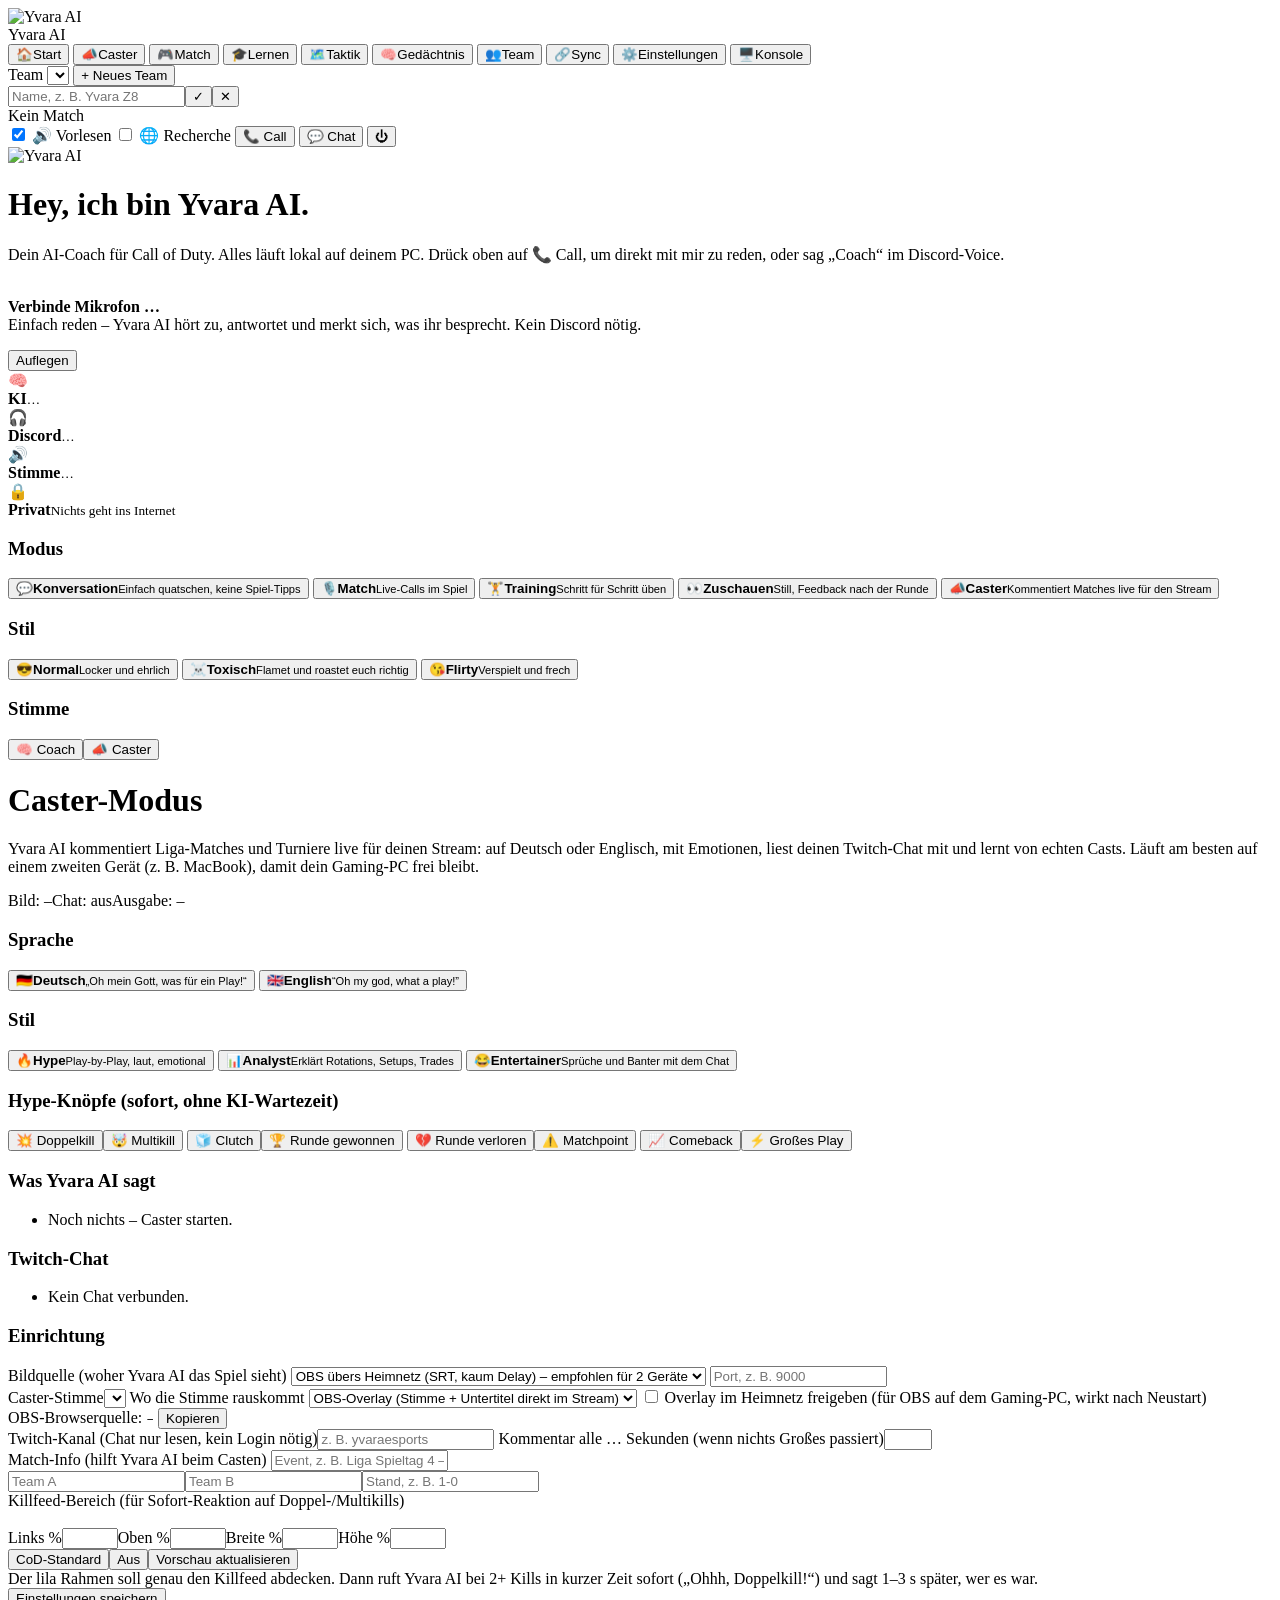
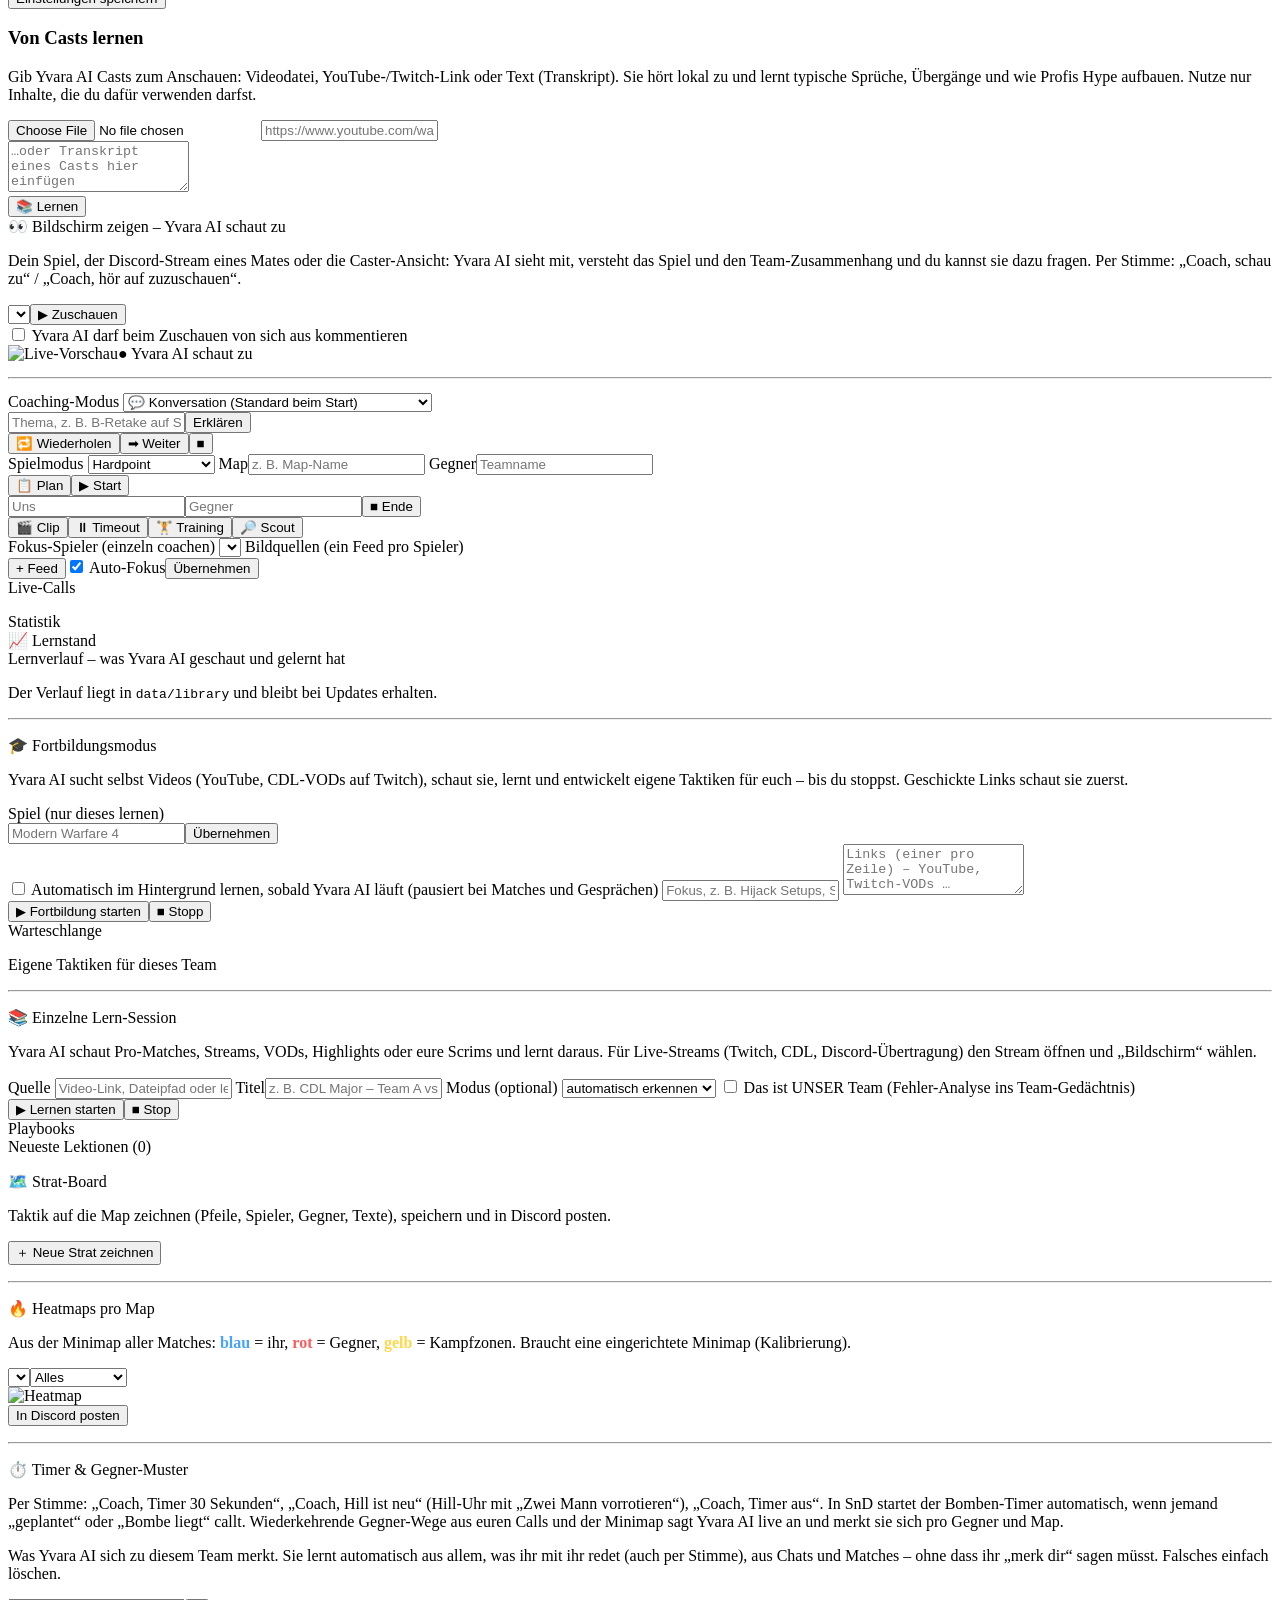
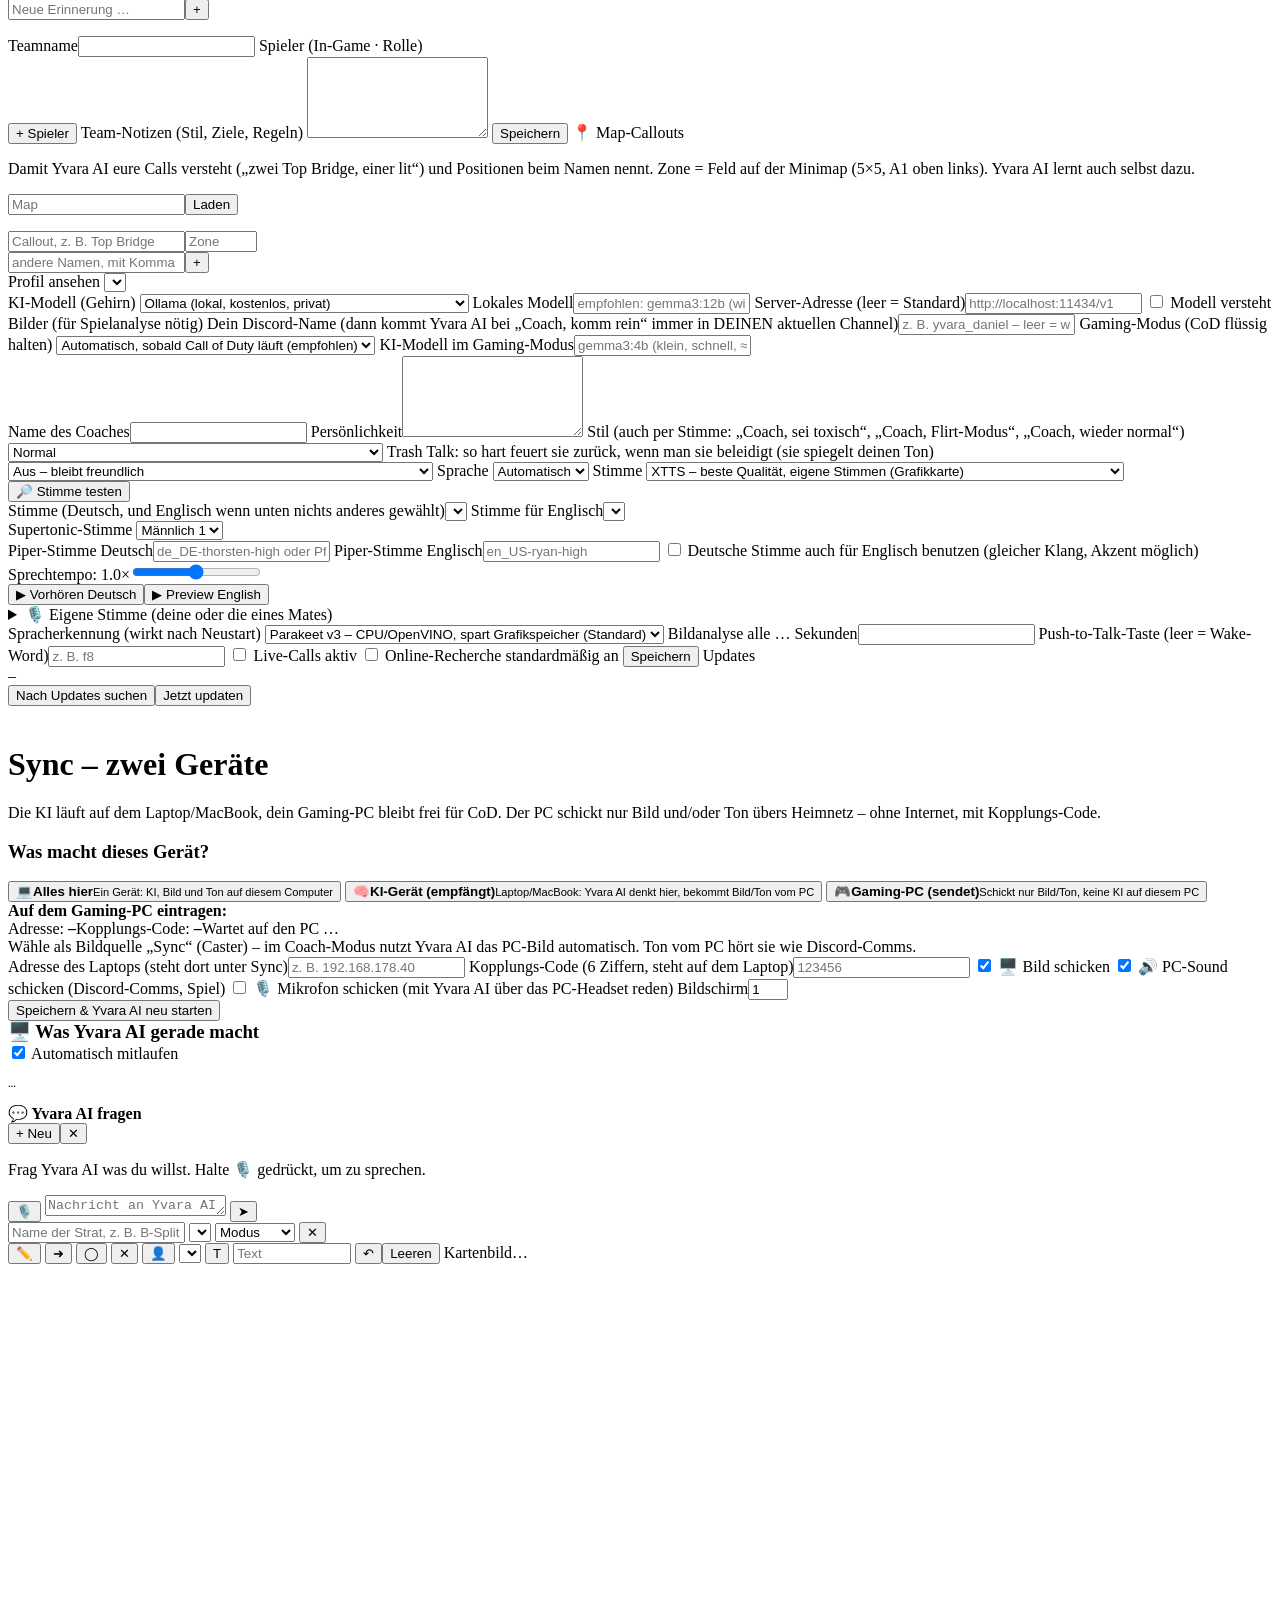
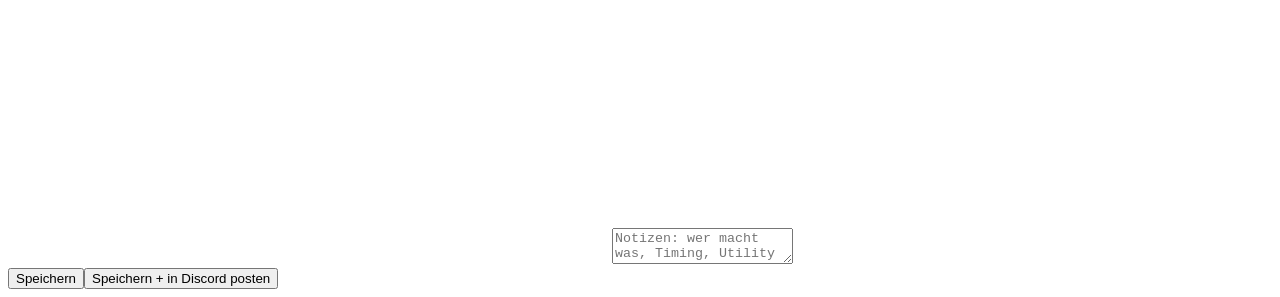
==== coach/web/static/index.html @ 19a15de3 "Yvara AI v0.17 – neues Yvara-AI-Logo Co-Authored-By: Claude Opus 5.5 <noreply@anthropic.com> Claude-" ====
<!doctype html>
<html lang="de">
<head>
<meta charset="utf-8">
<meta name="viewport" content="width=device-width, initial-scale=1">
<title>Yvara AI</title>
<link rel="icon" href="/static/logo.svg" type="image/svg+xml">
<link rel="icon" href="/static/logo-256.png" sizes="256x256">
<link rel="stylesheet" href="/static/style.css">
</head>
<body>
<div class="app">
  <nav class="rail">
    <div class="brand"><img class="logo" src="/static/logo.svg" alt="Yvara AI"><div><div class="bname" id="coachName">Yvara AI</div><div class="bsub"><span id="appVersion"></span></div></div></div>
    <div class="tabs">
      <button data-tab="home" class="active"><span class="ic">🏠</span><span>Start</span></button>
      <button data-tab="caster"><span class="ic">📣</span><span>Caster</span></button>
      <button data-tab="match"><span class="ic">🎮</span><span>Match</span></button>
      <button data-tab="study"><span class="ic">🎓</span><span>Lernen</span></button>
      <button data-tab="tactic"><span class="ic">🗺️</span><span>Taktik</span></button>
      <button data-tab="memory"><span class="ic">🧠</span><span>Gedächtnis</span></button>
      <button data-tab="team"><span class="ic">👥</span><span>Team</span></button>
      <button data-tab="sync"><span class="ic">🔗</span><span>Sync</span></button>
      <button data-tab="settings"><span class="ic">⚙️</span><span>Einstellungen</span></button>
      <button data-tab="console"><span class="ic">🖥️</span><span>Konsole</span></button>
    </div>
    <div class="grow"></div>
    <div class="railteam">
      <label class="lbl">Team</label>
      <select id="teamSelect"></select>
      <button class="ghost small" id="newTeamBtn">+ Neues Team</button>
      <div id="newTeamRow" class="row hidden"><input id="newTeamName" class="grow" placeholder="Name, z. B. Yvara Z8"><button class="small" id="newTeamOk">✓</button><button class="ghost small" id="newTeamCancel">✕</button></div>
    </div>
  </nav>

  <main class="main">
    <header class="top">
      <div id="matchBadge" class="badge">Kein Match</div>
      <div id="focusBadge" class="badge hidden"></div>
      <div id="brainBadge" class="badge brain-bad hidden" title="Klicken für Einstellungen"></div>
      <div id="discordBadge" class="badge brain-bad hidden"></div>
      <div class="grow"></div>
      <label class="toggle"><input type="checkbox" id="speakToggle" checked> 🔊 Vorlesen</label>
      <label class="toggle hidden" id="webToggleWrap"><input type="checkbox" id="webToggle"> 🌐 Recherche</label>
      <button class="small call-btn" id="callBtn" type="button" title="Mit Yvara AI reden – ohne Discord, über Mikrofon und Lautsprecher">📞 Call</button>
      <button class="ghost small" id="chatOpen" type="button">💬 Chat</button>
      <button class="ghost small" id="quitBtn" type="button" title="Yvara AI komplett beenden (KI, Bot, Stimme)">⏻</button>
    </header>
    <div class="page">
    <div class="tab" id="tab-home">
      <div class="hero">
        <img class="hero-logo" src="/static/logo.svg" alt="Yvara AI">
        <div><h1>Hey, ich bin <span class="nm">Yvara AI</span>.</h1>
        <p class="hint">Dein AI-Coach für Call of Duty. Alles läuft lokal auf deinem PC. Drück oben auf 📞 Call, um direkt mit mir zu reden, oder sag „Coach“ im Discord-Voice.</p></div>
      </div>
      <div id="callBox" class="callbox hidden">
        <div class="call-orb" id="callOrb"><img src="/static/logo.svg" alt=""></div>
        <div class="grow">
          <b id="callState">Verbinde Mikrofon …</b>
          <div class="hint" id="callHint">Einfach reden – Yvara AI hört zu, antwortet und merkt sich, was ihr besprecht. Kein Discord nötig.</div>
          <div class="meter"><i id="callLevel"></i></div>
          <ul id="callLog" class="calllog"></ul>
        </div>
        <button class="danger" id="callEnd" type="button">Auflegen</button>
      </div>
      <div class="cards">
        <div class="card" id="cBrain"><span class="ic">🧠</span><div><b>KI</b><small>…</small></div></div>
        <div class="card" id="cDiscord"><span class="ic">🎧</span><div><b>Discord</b><small>…</small></div></div>
        <div class="card" id="cVoice"><span class="ic">🔊</span><div><b>Stimme</b><small>…</small></div></div>
        <div class="card ok" id="cPrivacy"><span class="ic">🔒</span><div><b>Privat</b><small>Nichts geht ins Internet</small></div></div>
      </div>
      <h3 class="sec">Modus</h3>
      <div class="tiles" id="modeTiles">
        <button class="tile" data-mode="talk"><span class="ic">💬</span><b>Konversation</b><small>Einfach quatschen, keine Spiel-Tipps</small></button>
        <button class="tile" data-mode="live"><span class="ic">🎙️</span><b>Match</b><small>Live-Calls im Spiel</small></button>
        <button class="tile" data-mode="teach"><span class="ic">🏋️</span><b>Training</b><small>Schritt für Schritt üben</small></button>
        <button class="tile" data-mode="observe"><span class="ic">👀</span><b>Zuschauen</b><small>Still, Feedback nach der Runde</small></button>
        <button class="tile" data-mode="cast"><span class="ic">📣</span><b>Caster</b><small>Kommentiert Matches live für den Stream</small></button>
      </div>
      <h3 class="sec">Stil</h3>
      <div class="tiles" id="vibeTiles">
        <button class="tile" data-vibe="normal"><span class="ic">😎</span><b>Normal</b><small>Locker und ehrlich</small></button>
        <button class="tile" data-vibe="toxic"><span class="ic">☠️</span><b>Toxisch</b><small>Flamet und roastet euch richtig</small></button>
        <button class="tile" data-vibe="flirty"><span class="ic">😘</span><b>Flirty</b><small>Verspielt und frech</small></button>
      </div>
      <h3 class="sec">Stimme</h3>
      <div class="tiles" id="voiceTiles"></div>
    </div>
    <div class="tab hidden" id="tab-caster">
      <div class="hero caster-hero">
        <div class="castswitch" id="castSwitch">
          <button type="button" data-role="coach">🧠 Coach</button><button type="button" data-role="cast">📣 Caster</button>
        </div>
        <div><h1>Caster-Modus</h1>
        <p class="hint">Yvara AI kommentiert Liga-Matches und Turniere live für deinen Stream: auf Deutsch oder Englisch, mit Emotionen, liest deinen Twitch-Chat mit und lernt von echten Casts. Läuft am besten auf einem zweiten Gerät (z. B. MacBook), damit dein Gaming-PC frei bleibt.</p>
        <div class="row"><span class="pill" id="castSrcPill">Bild: –</span><span class="pill" id="castChatPill">Chat: aus</span><span class="pill" id="castOutPill">Ausgabe: –</span></div></div>
      </div>
      <h3 class="sec">Sprache</h3>
      <div class="tiles" id="castLang">
        <button class="tile" data-v="de"><span class="ic">🇩🇪</span><b>Deutsch</b><small>„Oh mein Gott, was für ein Play!“</small></button>
        <button class="tile" data-v="en"><span class="ic">🇬🇧</span><b>English</b><small>“Oh my god, what a play!”</small></button>
      </div>
      <h3 class="sec">Stil</h3>
      <div class="tiles" id="castStyle">
        <button class="tile" data-v="hype"><span class="ic">🔥</span><b>Hype</b><small>Play-by-Play, laut, emotional</small></button>
        <button class="tile" data-v="analyst"><span class="ic">📊</span><b>Analyst</b><small>Erklärt Rotations, Setups, Trades</small></button>
        <button class="tile" data-v="funny"><span class="ic">😂</span><b>Entertainer</b><small>Sprüche und Banter mit dem Chat</small></button>
      </div>
      <h3 class="sec">Hype-Knöpfe (sofort, ohne KI-Wartezeit)</h3>
      <div class="row moments" id="castMoments">
        <button type="button" data-k="double">💥 Doppelkill</button><button type="button" data-k="multi">🤯 Multikill</button>
        <button type="button" data-k="clutch">🧊 Clutch</button><button type="button" data-k="round_won">🏆 Runde gewonnen</button>
        <button type="button" data-k="round_lost">💔 Runde verloren</button><button type="button" data-k="match_point">⚠️ Matchpoint</button>
        <button type="button" data-k="comeback">📈 Comeback</button><button type="button" data-k="big_play">⚡ Großes Play</button>
      </div>
      <div class="castlive">
        <div><h3 class="sec">Was Yvara AI sagt</h3><ul id="castLines" class="castlist"><li class="hint">Noch nichts – Caster starten.</li></ul></div>
        <div><h3 class="sec">Twitch-Chat</h3><ul id="castChat" class="castlist"><li class="hint">Kein Chat verbunden.</li></ul></div>
      </div>
      <h3 class="sec">Einrichtung</h3>
      <div class="castgrid">
        <div>
          <label class="lbl">Bildquelle (woher Yvara AI das Spiel sieht)</label>
          <select id="castSrcKind">
            <option value="stream">OBS übers Heimnetz (SRT, kaum Delay) – empfohlen für 2 Geräte</option>
            <option value="sync">Sync vom Gaming-PC (Tab 🔗 Sync)</option>
            <option value="screen">Dieser Bildschirm</option>
            <option value="monitor">Bestimmter Monitor</option>
            <option value="window">Bestimmtes Fenster</option>
            <option value="device">Capture-Karte / Kamera</option>
            <option value="twitch">Twitch-Stream (2–5 s Delay)</option>
          </select>
          <input id="castSrcRef" placeholder="Port, z. B. 9000">
          <div class="hint" id="castSrcHint"></div>
          <label class="lbl">Caster-Stimme</label><select id="castVoice"></select>
          <label class="lbl">Wo die Stimme rauskommt</label>
          <select id="castOutput"><option value="overlay">OBS-Overlay (Stimme + Untertitel direkt im Stream)</option><option value="local">Lautsprecher / Discord dieses Geräts</option></select>
          <label class="toggle"><input type="checkbox" id="castLan"> Overlay im Heimnetz freigeben (für OBS auf dem Gaming-PC, wirkt nach Neustart)</label>
          <div class="hint">OBS-Browserquelle: <code id="castOverlayUrl">–</code> <button class="ghost small" type="button" id="castCopyUrl">Kopieren</button></div>
          <label class="lbl">Twitch-Kanal (Chat nur lesen, kein Login nötig)</label><input id="castTwitch" placeholder="z. B. yvaraesports">
          <label class="lbl">Kommentar alle … Sekunden (wenn nichts Großes passiert)</label><input id="castInterval" type="number" min="3" max="30" step="1">
        </div>
        <div>
          <label class="lbl">Match-Info (hilft Yvara AI beim Casten)</label>
          <input id="castTitle" placeholder="Event, z. B. Liga Spieltag 4 – Hardpoint auf Skyline">
          <div class="row"><input id="castTeamA" placeholder="Team A"><input id="castTeamB" placeholder="Team B"><input id="castScore" placeholder="Stand, z. B. 1-0"></div>
          <label class="lbl">Killfeed-Bereich (für Sofort-Reaktion auf Doppel-/Multikills)</label>
          <div class="castprev"><img id="castPreview" alt="" onerror="this.style.visibility='hidden'" onload="this.style.visibility='visible'"></div>
          <div class="row"><label class="mini">Links %<input id="kfX" type="number" min="0" max="100"></label><label class="mini">Oben %<input id="kfY" type="number" min="0" max="100"></label><label class="mini">Breite %<input id="kfW" type="number" min="1" max="100"></label><label class="mini">Höhe %<input id="kfH" type="number" min="1" max="100"></label></div>
          <div class="row"><button class="ghost small" type="button" id="kfPreset">CoD-Standard</button><button class="ghost small" type="button" id="kfOff">Aus</button><button class="ghost small" type="button" id="castPrevBtn">Vorschau aktualisieren</button></div>
          <div class="hint">Der lila Rahmen soll genau den Killfeed abdecken. Dann ruft Yvara AI bei 2+ Kills in kurzer Zeit sofort („Ohhh, Doppelkill!“) und sagt 1–3 s später, wer es war.</div>
        </div>
      </div>
      <div class="row"><button type="button" id="castSave">Einstellungen speichern</button></div>
      <h3 class="sec">Von Casts lernen</h3>
      <p class="hint">Gib Yvara AI Casts zum Anschauen: Videodatei, YouTube-/Twitch-Link oder Text (Transkript). Sie hört lokal zu und lernt typische Sprüche, Übergänge und wie Profis Hype aufbauen. Nutze nur Inhalte, die du dafür verwenden darfst.</p>
      <div class="row"><input type="file" id="castLearnFile" accept="video/*,audio/*"><input id="castLearnUrl" placeholder="https://www.youtube.com/watch?v=…" style="flex:1"></div>
      <textarea id="castLearnText" rows="3" placeholder="…oder Transkript eines Casts hier einfügen"></textarea>
      <div class="row"><button type="button" id="castLearnBtn">📚 Lernen</button><span class="hint" id="castLearnState"></span></div>
    </div>

    <div class="tab hidden" id="tab-match">
      <label class="lbl">👀 Bildschirm zeigen – Yvara AI schaut zu</label>
      <p class="hint">Dein Spiel, der Discord-Stream eines Mates oder die Caster-Ansicht: Yvara AI sieht mit, versteht das Spiel und den Team-Zusammenhang und du kannst sie dazu fragen. Per Stimme: „Coach, schau zu“ / „Coach, hör auf zuzuschauen“.</p>
      <div class="row"><select id="wSource"></select><button class="small" id="wToggle">▶ Zuschauen</button></div>
      <label class="toggle"><input type="checkbox" id="wComment"> Yvara AI darf beim Zuschauen von sich aus kommentieren</label>
      <div id="wBox" class="hidden">
        <div class="watch-live"><img id="wImg" alt="Live-Vorschau"><span class="wbadge">● Yvara AI schaut zu</span></div>
        <div id="wLast" class="hint"></div>
      </div>
      <hr style="border-color:var(--line);margin:14px 0">
      <label class="lbl">Coaching-Modus</label>
      <select id="cMode"><option value="talk">💬 Konversation (Standard beim Start)</option><option value="live">🎙 Live-Coaching (macht Calls)</option><option value="observe">👀 Nur zuschauen (Feedback nach Runde/Map)</option><option value="teach">🏋️ Training / Private Match</option><option value="cast">📣 Caster (kommentiert für den Stream)</option></select>
      <div id="teachBox" class="hidden">
        <div class="row"><input id="lsTopic" class="grow" placeholder="Thema, z. B. B-Retake auf SnD, Hardpoint P3 Setup"><button class="small" id="lsStart">Erklären</button></div>
        <div id="lsInfo" class="hint"></div>
        <div class="row"><button class="ghost small" id="lsRepeat">🔁 Wiederholen</button><button class="small" id="lsNext">➡ Weiter</button><button class="danger small" id="lsStop">■</button></div>
      </div>
      <label class="lbl">Spielmodus</label>
      <select id="mMode"><option value="hardpoint">Hardpoint</option><option value="snd">Search &amp; Destroy</option><option value="control">Control</option><option value="hijack">Hijack</option></select>
      <label class="lbl">Map</label><input id="mMap" placeholder="z. B. Map-Name">
      <label class="lbl">Gegner</label><input id="mOpp" placeholder="Teamname">
      <div class="row"><button id="planBtn" class="ghost">📋 Plan</button><button id="startBtn">▶ Start</button></div>
      <div class="row"><input id="mOurs" placeholder="Uns" type="number"><input id="mEnemy" placeholder="Gegner" type="number"><button id="endBtn" class="danger">■ Ende</button></div>
      <div class="row"><button id="clipBtn" class="ghost small">🎬 Clip</button><button id="timeoutBtn" class="ghost small">⏸ Timeout</button><button id="trainingBtn" class="ghost small">🏋️ Training</button><button id="scoutBtn" class="ghost small">🔎 Scout</button></div>
      <label class="lbl">Fokus-Spieler (einzeln coachen)</label>
      <select id="focusSelect"></select>
      <label class="lbl">Bildquellen (ein Feed pro Spieler)</label>
      <div id="feedRows"></div>
      <div class="row"><button class="ghost small" id="addFeed">+ Feed</button><label class="toggle"><input type="checkbox" id="autoFocus" checked> Auto-Fokus</label><button class="small" id="saveFeeds">Übernehmen</button></div>
      <label class="lbl">Live-Calls</label>
      <ul id="feed" class="feed"></ul>
      <label class="lbl">Statistik</label>
      <div id="stats" class="md small"></div>
    </div>

    <div class="tab hidden" id="tab-study">
      <label class="lbl">📈 Lernstand</label>
      <div id="lpTotals" class="stats"></div>
      <div id="lpNow" class="now hidden"><div class="nowtxt"></div><div class="bar"><i></i></div></div>
      <label class="lbl">Lernverlauf – was Yvara AI geschaut und gelernt hat</label>
      <ul id="lpHistory" class="hist"></ul>
      <p class="hint">Der Verlauf liegt in <code>data/library</code> und bleibt bei Updates erhalten.</p>
      <hr style="border-color:var(--line);margin:16px 0">
      <label class="lbl">🎓 Fortbildungsmodus</label>
      <p class="hint">Yvara AI sucht selbst Videos (YouTube, CDL-VODs auf Twitch), schaut sie, lernt und entwickelt eigene Taktiken für euch – bis du stoppst. Geschickte Links schaut sie zuerst.</p>
      <label class="lbl">Spiel (nur dieses lernen)</label>
      <div class="row"><input id="alGame" placeholder="Modern Warfare 4"><button class="ghost small" id="alGameSave">Übernehmen</button></div>
      <label class="toggle"><input type="checkbox" id="alAuto"> Automatisch im Hintergrund lernen, sobald Yvara AI läuft (pausiert bei Matches und Gesprächen)</label>
      <input id="alTopics" placeholder="Fokus, z. B. Hijack Setups, SnD Retakes, Hardpoint Rotationen">
      <textarea id="alLinks" rows="3" placeholder="Links (einer pro Zeile) – YouTube, Twitch-VODs …"></textarea>
      <div class="row"><button id="alStart">▶ Fortbildung starten</button><button id="alStop" class="danger">■ Stopp</button></div>
      <div id="alStatus" class="hint"></div>
      <label class="lbl">Warteschlange</label>
      <ul id="alQueue" class="mems"></ul>
      <label class="lbl">Eigene Taktiken für dieses Team</label>
      <div id="alIdeas" class="md small"></div>
      <hr style="border-color:var(--line);margin:16px 0">
      <label class="lbl">📚 Einzelne Lern-Session</label>
      <p class="hint">Yvara AI schaut Pro-Matches, Streams, VODs, Highlights oder eure Scrims und lernt daraus.
      Für Live-Streams (Twitch, CDL, Discord-Übertragung) den Stream öffnen und „Bildschirm“ wählen.</p>
      <label class="lbl">Quelle</label>
      <input id="stSource" placeholder="Video-Link, Dateipfad oder leer = Bildschirm">
      <label class="lbl">Titel</label><input id="stTitle" placeholder="z. B. CDL Major – Team A vs Team B">
      <label class="lbl">Modus (optional)</label>
      <select id="stMode"><option value="">automatisch erkennen</option><option value="hardpoint">Hardpoint</option><option value="snd">Search &amp; Destroy</option><option value="control">Control</option><option value="hijack">Hijack</option></select>
      <label class="toggle"><input type="checkbox" id="stOwn"> Das ist UNSER Team (Fehler-Analyse ins Team-Gedächtnis)</label>
      <div class="row"><button id="stStart">▶ Lernen starten</button><button id="stStop" class="danger">■ Stop</button></div>
      <div id="stStatus" class="hint"></div>
      <label class="lbl">Playbooks</label>
      <div id="playbooks" class="md small"></div>
      <label class="lbl">Neueste Lektionen (<span id="lessonCount">0</span>)</label>
      <ul id="lessons" class="mems"></ul>
    </div>

    <div class="tab hidden" id="tab-tactic">
      <label class="lbl">🗺️ Strat-Board</label>
      <p class="hint">Taktik auf die Map zeichnen (Pfeile, Spieler, Gegner, Texte), speichern und in Discord posten.</p>
      <button id="sbNew">＋ Neue Strat zeichnen</button>
      <ul id="sbList" class="strats"></ul>
      <hr style="border-color:var(--line);margin:16px 0">
      <label class="lbl">🔥 Heatmaps pro Map</label>
      <p class="hint">Aus der Minimap aller Matches: <b style="color:#4aa3ff">blau</b> = ihr, <b style="color:#ff5a5a">rot</b> = Gegner, <b style="color:#ffd84a">gelb</b> = Kampfzonen. Braucht eine eingerichtete Minimap (Kalibrierung).</p>
      <div class="row"><select id="hmMap"></select><select id="hmLayer"><option value="all">Alles</option><option value="ours">Wir</option><option value="enemy">Gegner</option><option value="fights">Kampfzonen</option></select></div>
      <img id="hmImg" class="hm hidden" alt="Heatmap">
      <div id="hmInfo" class="hint"></div>
      <button class="ghost small" id="hmPost">In Discord posten</button>
      <hr style="border-color:var(--line);margin:16px 0">
      <label class="lbl">⏱️ Timer &amp; Gegner-Muster</label>
      <p class="hint">Per Stimme: „Coach, Timer 30 Sekunden“, „Coach, Hill ist neu“ (Hill-Uhr mit „Zwei Mann vorrotieren“), „Coach, Timer aus“.
      In SnD startet der Bomben-Timer automatisch, wenn jemand „geplantet“ oder „Bombe liegt“ callt. Wiederkehrende Gegner-Wege aus euren Calls und der Minimap sagt Yvara AI live an und merkt sie sich pro Gegner und Map.</p>
    </div>

    <div class="tab hidden" id="tab-memory">
      <p class="hint">Was Yvara AI sich zu diesem Team merkt. Sie lernt automatisch aus allem, was ihr mit ihr redet (auch per Stimme), aus Chats und Matches – ohne dass ihr „merk dir“ sagen müsst. Falsches einfach löschen.</p>
      <div class="row"><input id="memInput" placeholder="Neue Erinnerung …"><button id="memAdd">+</button></div>
      <ul id="memList" class="mems"></ul>
    </div>

    <div class="tab hidden" id="tab-team">
      <label class="lbl">Teamname</label><input id="tName">
      <label class="lbl">Spieler (In-Game · Rolle)</label>
      <div id="players"></div>
      <button class="ghost small" id="addPlayer">+ Spieler</button>
      <label class="lbl">Team-Notizen (Stil, Ziele, Regeln)</label>
      <textarea id="tNotes" rows="5"></textarea>
      <button id="saveTeam">Speichern</button>
      <label class="lbl">📍 Map-Callouts</label>
      <p class="hint">Damit Yvara AI eure Calls versteht („zwei Top Bridge, einer lit“) und Positionen beim Namen nennt.
      Zone = Feld auf der Minimap (5×5, A1 oben links). Yvara AI lernt auch selbst dazu.</p>
      <div class="row"><input id="coMap" class="grow" list="coMaps" placeholder="Map"><datalist id="coMaps"></datalist><button class="ghost small" id="coLoad">Laden</button></div>
      <ul id="coList" class="mems"></ul>
      <div class="row"><input id="coName" placeholder="Callout, z. B. Top Bridge" class="grow"><input id="coZone" placeholder="Zone" style="width:64px"></div>
      <div class="row"><input id="coAlias" class="grow" placeholder="andere Namen, mit Komma"><button class="small" id="coAdd">+</button></div>
      <label class="lbl">Profil ansehen</label>
      <select id="profSelect"></select>
      <div id="profile" class="md small"></div>
    </div>

    <div class="tab hidden" id="tab-settings">
      <label class="lbl">KI-Modell (Gehirn)</label>
      <select id="sProvider"><option value="ollama">Ollama (lokal, kostenlos, privat)</option><option value="claude">Claude-API (🔒 gesperrt: Daten gingen ins Internet)</option><option value="openai">LM Studio / OpenAI-kompatibel (lokal)</option></select>
      <label class="lbl">Lokales Modell</label><input id="sLocalModel" placeholder="empfohlen: gemma3:12b (wird automatisch geladen)">
      <label class="lbl">Server-Adresse (leer = Standard)</label><input id="sBaseUrl" placeholder="http://localhost:11434/v1">
      <label class="toggle"><input type="checkbox" id="sLocalVision"> Modell versteht Bilder (für Spielanalyse nötig)</label>
      <label class="lbl">Dein Discord-Name (dann kommt Yvara AI bei „Coach, komm rein“ immer in DEINEN aktuellen Channel)</label><input id="sFollow" placeholder="z. B. yvara_daniel – leer = wer zuletzt /coach join benutzt hat">
      <label class="lbl">Gaming-Modus (CoD flüssig halten)</label>
      <select id="sGaming"><option value="auto">Automatisch, sobald Call of Duty läuft (empfohlen)</option><option value="on">Immer an</option><option value="off">Aus (volle KI, kann FPS kosten)</option></select>
      <label class="lbl">KI-Modell im Gaming-Modus</label><input id="sGameModel" placeholder="gemma3:4b (klein, schnell, ≈ 3–4 GB Grafikspeicher)">
      <div id="gamingInfo" class="hint"></div>
      <label class="lbl">Name des Coaches</label><input id="sName">
      <label class="lbl">Persönlichkeit</label><textarea id="sPers" rows="5"></textarea>
      <label class="lbl">Stil (auch per Stimme: „Coach, sei toxisch“, „Coach, Flirt-Modus“, „Coach, wieder normal“)</label>
      <select id="sVibe"><option value="normal">Normal</option><option value="toxic">Toxisch aus Spaß (roastet euch, ohne echte Beleidigungen)</option><option value="flirty">Charmant / flirty (frech, aber jugendfrei)</option></select>
      <label class="lbl">Trash Talk: so hart feuert sie zurück, wenn man sie beleidigt (sie spiegelt deinen Ton)</label>
      <select id="sRoast"><option value="0">Aus – bleibt freundlich</option><option value="1">Frech – kleine Spitzen</option><option value="2">Hart – salzig, Fluchen erlaubt</option><option value="3">Brutal – keine Gnade (nie gegen Herkunft, Religion, Sexualität usw.)</option></select>
      <label class="lbl">Sprache</label>
      <select id="sLang"><option value="auto">Automatisch</option><option value="de">Deutsch</option><option value="en">English</option></select>
      <label class="lbl">Stimme</label>
      <select id="sEngine"><option value="xtts">XTTS – beste Qualität, eigene Stimmen (Grafikkarte)</option><option value="supertonic">Supertonic – sehr schnell, ohne Grafikkarte (DE/EN, keine eigenen Stimmen)</option><option value="piper">Piper – schnell, einfacher Klang</option></select>
      <div id="xttsBox">
        <div id="xttsInfo" class="hint"></div>
        <div class="row"><button id="voiceTest" class="ghost" type="button">🔎 Stimme testen</button></div>
        <div id="voiceTestOut" class="hint hidden"></div>
        <label class="lbl">Stimme (Deutsch, und Englisch wenn unten nichts anderes gewählt)</label><select id="sXttsVoice"></select>
        <label class="lbl">Stimme für Englisch</label><select id="sXttsVoiceEn"></select>
      </div>
      <div id="supBox">
        <label class="lbl">Supertonic-Stimme</label>
        <select id="sSupVoice"><option value="M1">Männlich 1</option><option value="M2">Männlich 2</option><option value="M3">Männlich 3</option><option value="M4">Männlich 4</option><option value="M5">Männlich 5</option><option value="F1">Weiblich 1</option><option value="F2">Weiblich 2</option><option value="F3">Weiblich 3</option><option value="F4">Weiblich 4</option><option value="F5">Weiblich 5</option></select>
      </div>
      <div id="piperBox">
        <label class="lbl">Piper-Stimme Deutsch</label><input id="sPiperDe" list="piperList" placeholder="de_DE-thorsten-high oder Pfad zu eigener .onnx">
        <label class="lbl">Piper-Stimme Englisch</label><input id="sPiperEn" list="piperList" placeholder="en_US-ryan-high">
        <datalist id="piperList"></datalist>
        <label class="toggle"><input type="checkbox" id="sSameVoice"> Deutsche Stimme auch für Englisch benutzen (gleicher Klang, Akzent möglich)</label>
      </div>
      <label class="lbl">Sprechtempo: <span id="speedVal">1.0</span>×</label><input id="sSpeed" type="range" step="0.05" min="0.7" max="1.5">
      <div class="row"><button class="ghost small" id="prevDe">▶ Vorhören Deutsch</button><button class="ghost small" id="prevEn">▶ Preview English</button></div>
      <details class="voiceown"><summary>🎙️ Eigene Stimme (deine oder die eines Mates)</summary>
        <p class="hint">Yvara AI spricht dann mit dieser Stimme – auf Deutsch und Englisch. Nimm 15–30 Sekunden klar und ohne Musik auf, z. B. diesen Text:</p>
        <p class="hint readme">„Hey Leute, wir spielen heute ruhig und sauber. Rotiert früh zum nächsten Hill, tradet eure Kills und redet viel. Okay, let's go – rotate early, trade your kills and keep the comms clean.“</p>
        <label class="lbl">Name</label><input id="cvName" placeholder="z. B. Daniel">
        <label class="lbl">Verwenden für</label>
        <select id="cvUse"><option value="both">Deutsch und Englisch</option><option value="de">nur Deutsch</option><option value="en">nur Englisch</option></select>
        <label class="toggle"><input type="checkbox" id="cvConsent"> Das ist meine eigene Stimme oder die Person hat zugestimmt, dass Yvara AI mit ihrer Stimme spricht.</label>
        <div class="row"><button class="small" id="cvRec">⏺ Aufnahme starten</button><span id="cvTime" class="hint"></span></div>
        <label class="lbl">… oder Datei(en) hochladen – auch WhatsApp-Sprachnachrichten (.opus, .ogg, .mp3, .m4a, .wav)</label>
        <input id="cvFile" type="file" multiple accept="audio/*,.opus,.ogg,.oga,.mp3,.m4a,.aac,.wav,.flac,.webm,.mp4">
        <p class="hint">Kurze Sprachnachrichten? Einfach mehrere auf einmal auswählen – Yvara AI setzt sie zusammen (zusammen mind. 10 s, ideal 15–30 s).</p>
        <div class="row"><button class="small" id="cvSave">Stimme speichern</button></div>
        <div id="cvInfo" class="hint"></div>
        <div id="cvSlots" class="hint"></div>
        <ul id="cvList" class="mems"></ul>
      </details>
      <label class="lbl">Spracherkennung (wirkt nach Neustart)</label>
      <select id="sStt"><option value="parakeet">Parakeet v3 – CPU/OpenVINO, spart Grafikspeicher (Standard)</option><option value="whisper">Whisper – Grafikkarte, sehr genau</option></select>
      <label class="lbl">Bildanalyse alle … Sekunden</label><input id="sVision" type="number" min="5">
      <label class="lbl">Push-to-Talk-Taste (leer = Wake-Word)</label><input id="sPtt" placeholder="z. B. f8">
      <label class="toggle"><input type="checkbox" id="sCallouts"> Live-Calls aktiv</label>
      <label class="toggle hidden" id="sWebWrap"><input type="checkbox" id="sWeb"> Online-Recherche standardmäßig an</label>
      <button id="saveSettings">Speichern</button>
      <label class="lbl">Updates</label>
      <div id="updInfo" class="hint">–</div>
      <div class="row"><button class="ghost small" id="updCheck">Nach Updates suchen</button><button class="small hidden" id="updApply">Jetzt updaten</button></div>
    </div>

    <div class="tab hidden" id="tab-sync">
      <div class="hero"><img class="hero-logo" src="/static/logo.svg" alt=""><div><h1>Sync – zwei Geräte</h1>
        <p class="hint">Die KI läuft auf dem Laptop/MacBook, dein Gaming-PC bleibt frei für CoD. Der PC schickt nur Bild und/oder Ton übers Heimnetz – ohne Internet, mit Kopplungs-Code.</p></div></div>
      <h3 class="sec">Was macht dieses Gerät?</h3>
      <div class="tiles" id="syncRole">
        <button class="tile" data-v="off"><span class="ic">💻</span><b>Alles hier</b><small>Ein Gerät: KI, Bild und Ton auf diesem Computer</small></button>
        <button class="tile" data-v="receive"><span class="ic">🧠</span><b>KI-Gerät (empfängt)</b><small>Laptop/MacBook: Yvara AI denkt hier, bekommt Bild/Ton vom PC</small></button>
        <button class="tile" data-v="send"><span class="ic">🎮</span><b>Gaming-PC (sendet)</b><small>Schickt nur Bild/Ton, keine KI auf diesem PC</small></button>
      </div>
      <div id="syncRecvBox" class="callbox hidden" style="flex-direction:column">
        <b>Auf dem Gaming-PC eintragen:</b>
        <div class="row"><span class="pill">Adresse: <b id="syncIp">–</b></span><span class="pill">Kopplungs-Code: <b id="syncCode">–</b></span><span class="pill" id="syncRecvState">Wartet auf den PC …</span></div>
        <div class="hint">Wähle als Bildquelle „Sync“ (Caster) – im Coach-Modus nutzt Yvara AI das PC-Bild automatisch. Ton vom PC hört sie wie Discord-Comms.</div>
      </div>
      <div id="syncSendBox" class="hidden">
        <label class="lbl">Adresse des Laptops (steht dort unter Sync)</label><input id="syncHost" placeholder="z. B. 192.168.178.40">
        <label class="lbl">Kopplungs-Code (6 Ziffern, steht auf dem Laptop)</label><input id="syncPair" placeholder="123456" maxlength="6">
        <label class="toggle"><input type="checkbox" id="syncVideo" checked> 🖥️ Bild schicken</label>
        <label class="toggle"><input type="checkbox" id="syncAudio" checked> 🔊 PC-Sound schicken (Discord-Comms, Spiel)</label>
        <label class="toggle"><input type="checkbox" id="syncMic"> 🎙️ Mikrofon schicken (mit Yvara AI über das PC-Headset reden)</label>
        <label class="lbl">Bildschirm</label><input id="syncMon" type="number" min="1" max="6" value="1">
      </div>
      <div class="row"><button type="button" id="syncSave">Speichern & Yvara AI neu starten</button><span class="hint" id="syncInfo"></span></div>
    </div>

    <div class="tab hidden" id="tab-console">
      <div class="row between"><h3 class="sec" style="margin:0">🖥️ Was Yvara AI gerade macht</h3><label class="toggle"><input type="checkbox" id="logFollow" checked> Automatisch mitlaufen</label></div>
      <pre id="logBox" class="logbox">…</pre>
    </div>
    </div>
  </main>

  <aside class="chat hidden" id="chatDock">
    <div class="chathead"><b>💬 Yvara AI fragen</b><div class="grow"></div><button class="ghost small" id="newChatBtn" type="button">+ Neu</button><button class="ghost small" id="chatClose" type="button">✕</button></div>
    <ul id="sessionList" class="sessions"></ul>
    <section id="messages" class="messages">
      <div class="empty" id="emptyState">
        <p>Frag <span class="nm">Yvara AI</span> was du willst. Halte 🎙️ gedrückt, um zu sprechen.</p>
      </div>
    </section>
    <form class="composer" id="composer">
      <button type="button" id="micBtn" class="mic" title="Gedrückt halten zum Sprechen">🎙️</button>
      <textarea id="input" rows="1" placeholder="Nachricht an Yvara AI …"></textarea>
      <button type="submit" class="send">➤</button>
    </form>
  </aside>
</div>
<div id="sbModal" class="modal hidden">
  <div class="modal-box">
    <div class="sb-top">
      <input id="sbName" placeholder="Name der Strat, z. B. B-Split Rush">
      <select id="sbMap"></select>
      <select id="sbMode"><option value="">Modus</option><option value="hardpoint">Hardpoint</option><option value="snd">SnD</option><option value="control">Control</option><option value="hijack">Hijack</option></select>
      <button class="ghost small" id="sbClose">✕</button>
    </div>
    <div class="sb-tools">
      <button data-tool="pen" class="active" title="Freihand">✏️</button>
      <button data-tool="arrow" title="Pfeil (Laufweg)">➜</button>
      <button data-tool="circle" title="Bereich / Position">◯</button>
      <button data-tool="x" title="Gegner">✕</button>
      <button data-tool="player" title="Spieler setzen">👤</button>
      <select id="sbPlayer"></select>
      <button data-tool="text" title="Text">T</button>
      <input id="sbText" placeholder="Text" style="width:110px">
      <span class="sb-colors"><i data-c="#ff4655" class="on"></i><i data-c="#3fa7ff"></i><i data-c="#ffd84a"></i><i data-c="#3ad29f"></i><i data-c="#ffffff"></i></span>
      <button class="ghost small" id="sbUndo">↶</button><button class="ghost small" id="sbClear">Leeren</button>
      <label class="ghost small sb-up">Kartenbild…<input type="file" id="sbBg" accept="image/*" hidden></label>
    </div>
    <canvas id="sbCanvas" width="600" height="600"></canvas>
    <textarea id="sbNotes" rows="2" placeholder="Notizen: wer macht was, Timing, Utility …"></textarea>
    <div class="row"><button id="sbSave">Speichern</button><button class="ghost" id="sbSavePost">Speichern + in Discord posten</button></div>
  </div>
</div>
<div id="toasts" class="toasts"></div>
<script src="/static/app.js"></script>
</body>
</html>
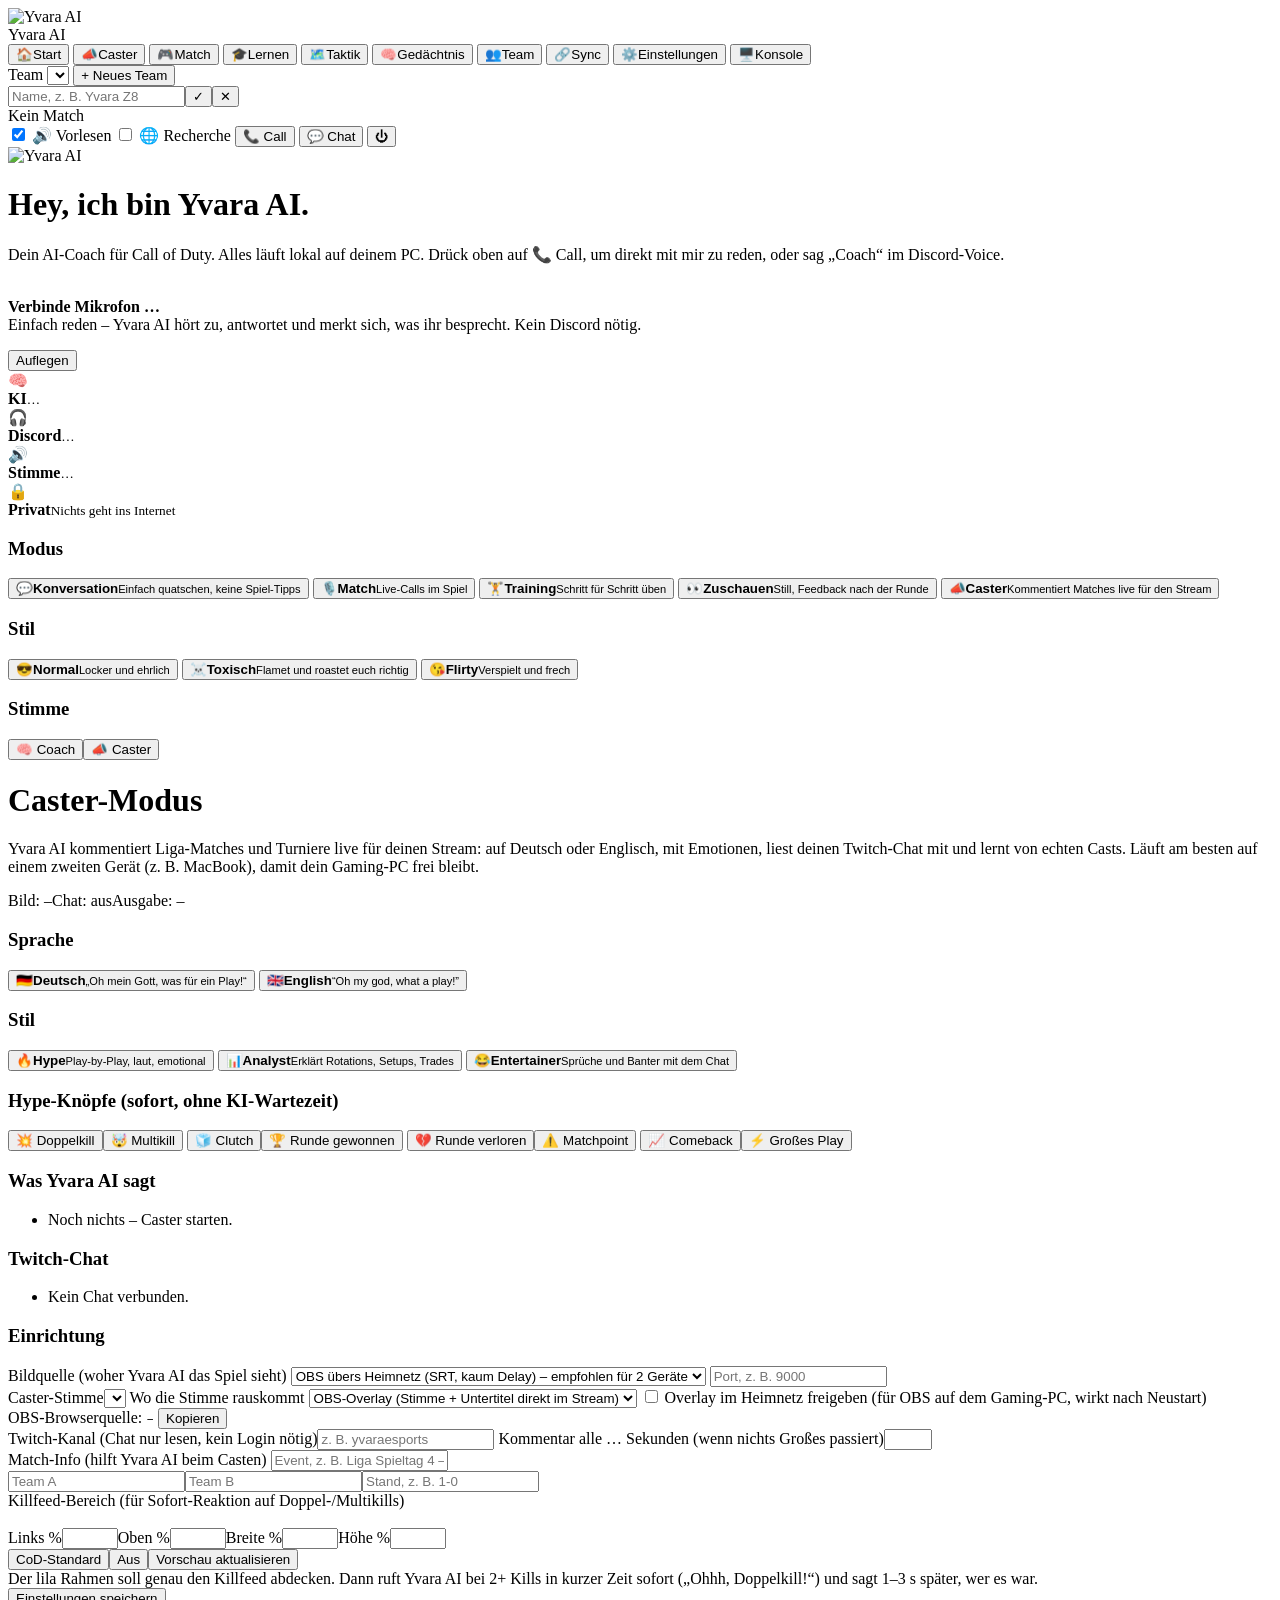
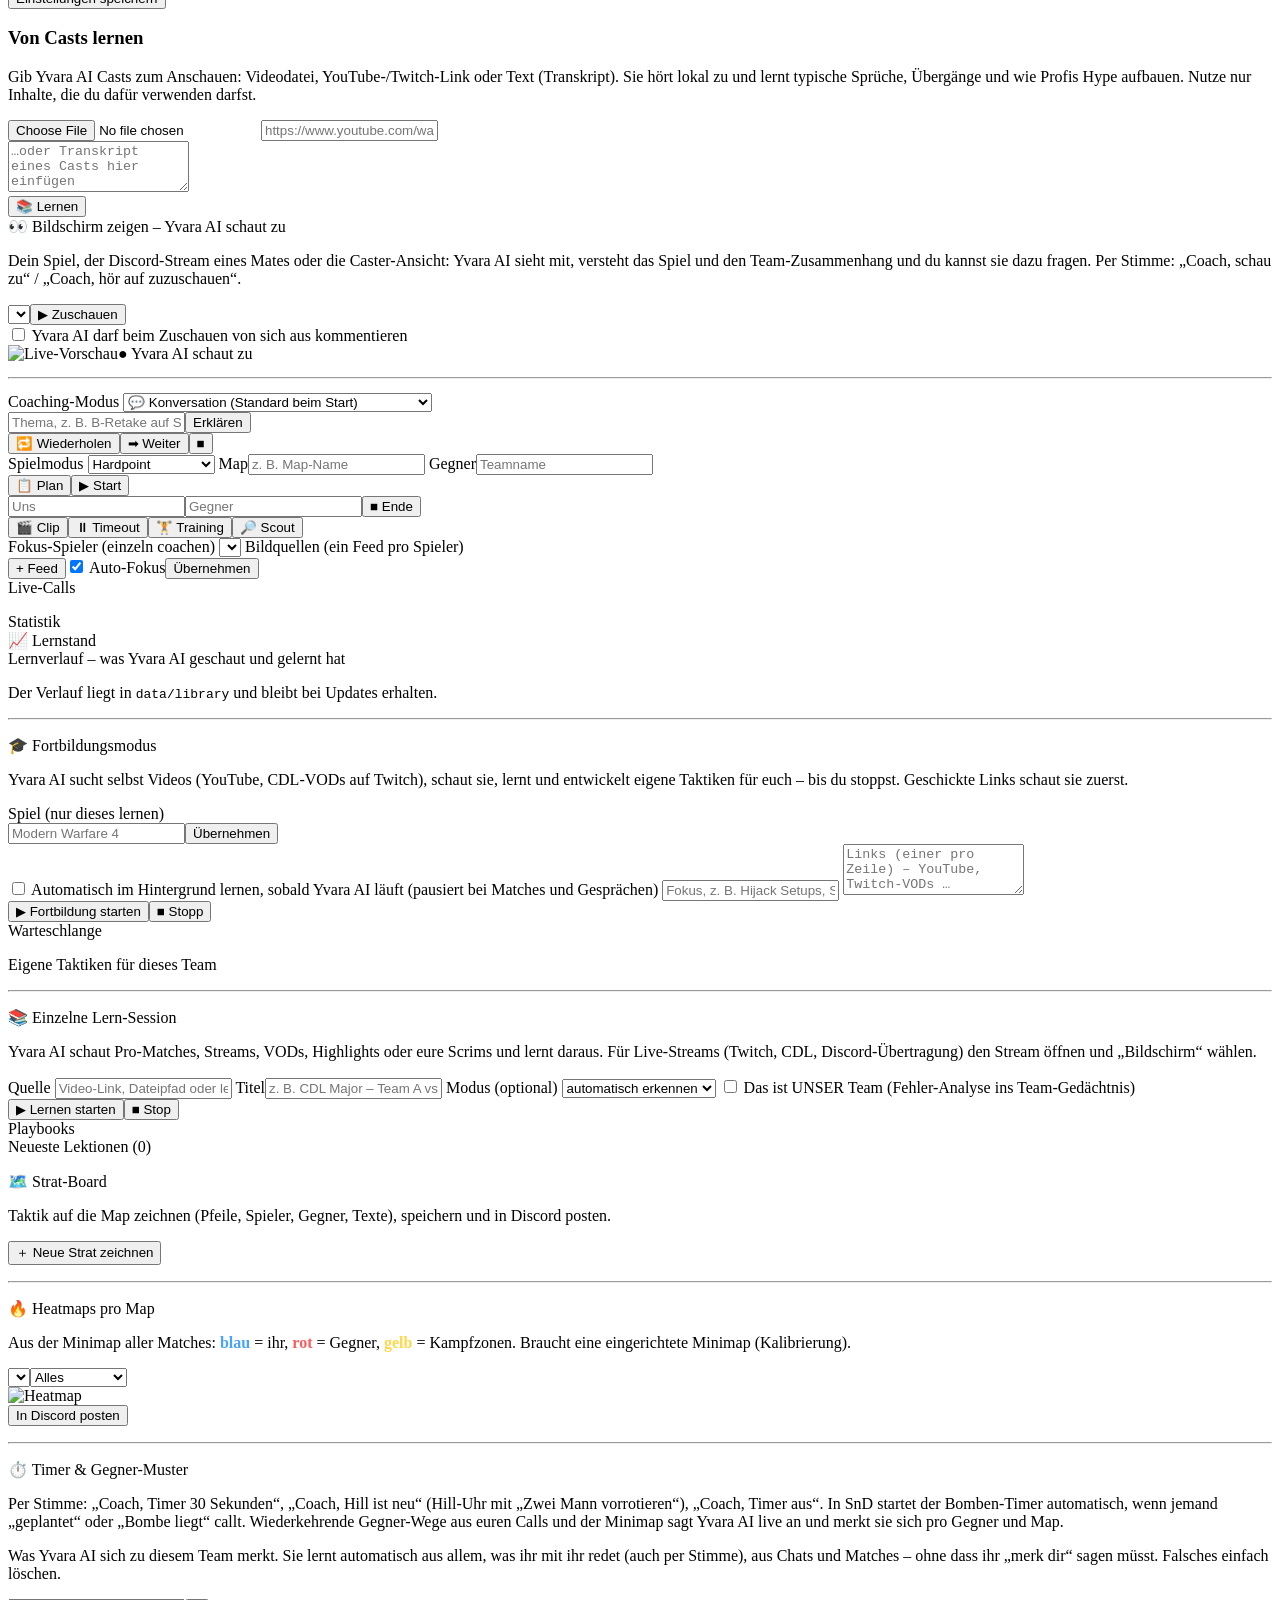
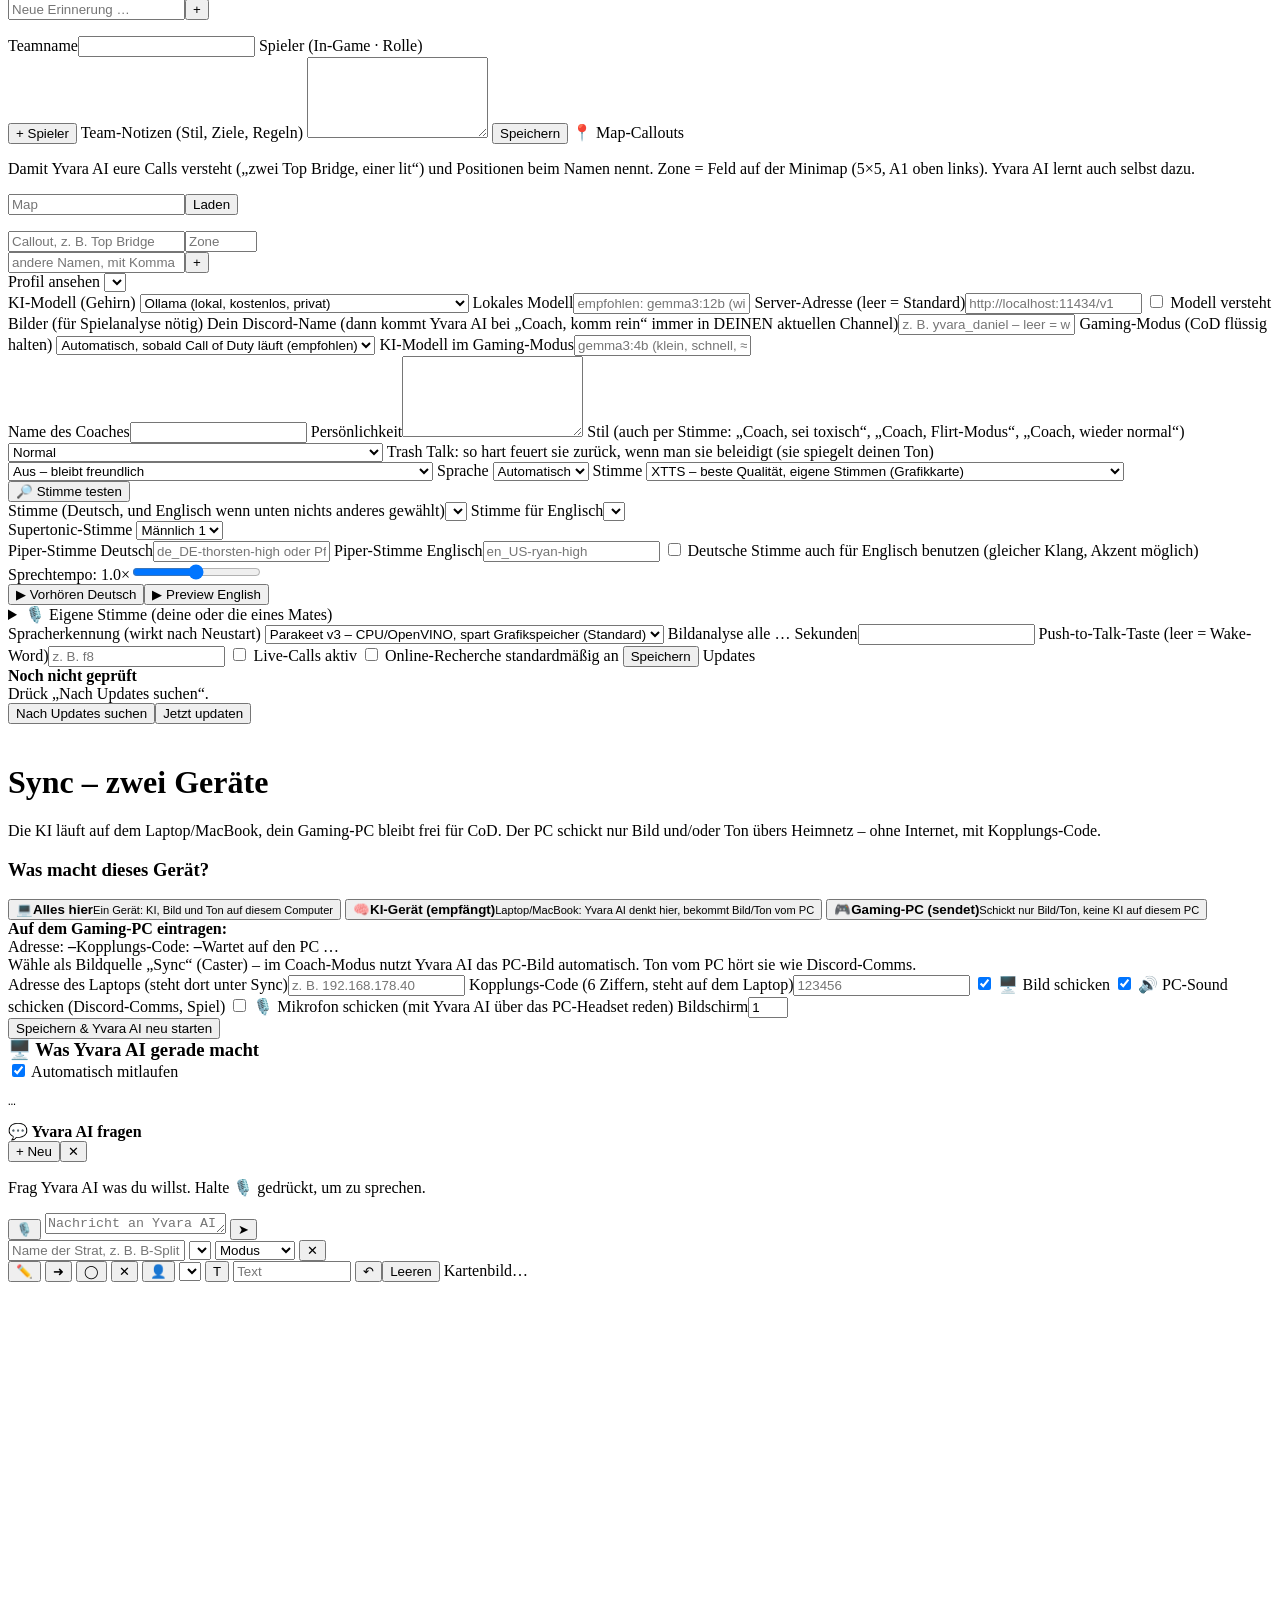
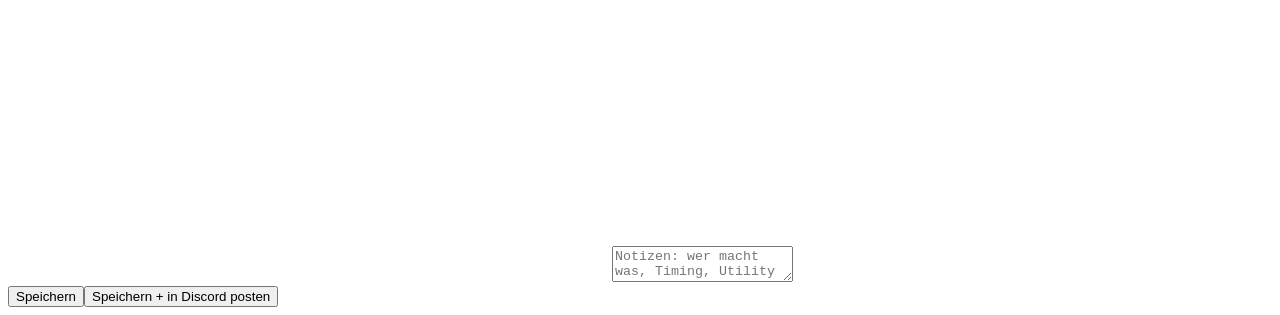
==== commit ff054121: "Update-Suche: sichtbare Rückmeldung mit Animation Spinner während der Suche, danach animierte Status" ====
--- a/coach/web/static/index.html
+++ b/coach/web/static/index.html
@@ -341,7 +341,10 @@
       <label class="toggle hidden" id="sWebWrap"><input type="checkbox" id="sWeb"> Online-Recherche standardmäßig an</label>
       <button id="saveSettings">Speichern</button>
       <label class="lbl">Updates</label>
-      <div id="updInfo" class="hint">–</div>
+      <div id="updStatus" class="upd-status" data-state="idle" aria-live="polite">
+        <span class="upd-ic" aria-hidden="true"></span>
+        <div class="upd-body"><b id="updTitle">Noch nicht geprüft</b><div id="updInfo" class="hint">Drück „Nach Updates suchen“.</div></div>
+      </div>
       <div class="row"><button class="ghost small" id="updCheck">Nach Updates suchen</button><button class="small hidden" id="updApply">Jetzt updaten</button></div>
     </div>
 
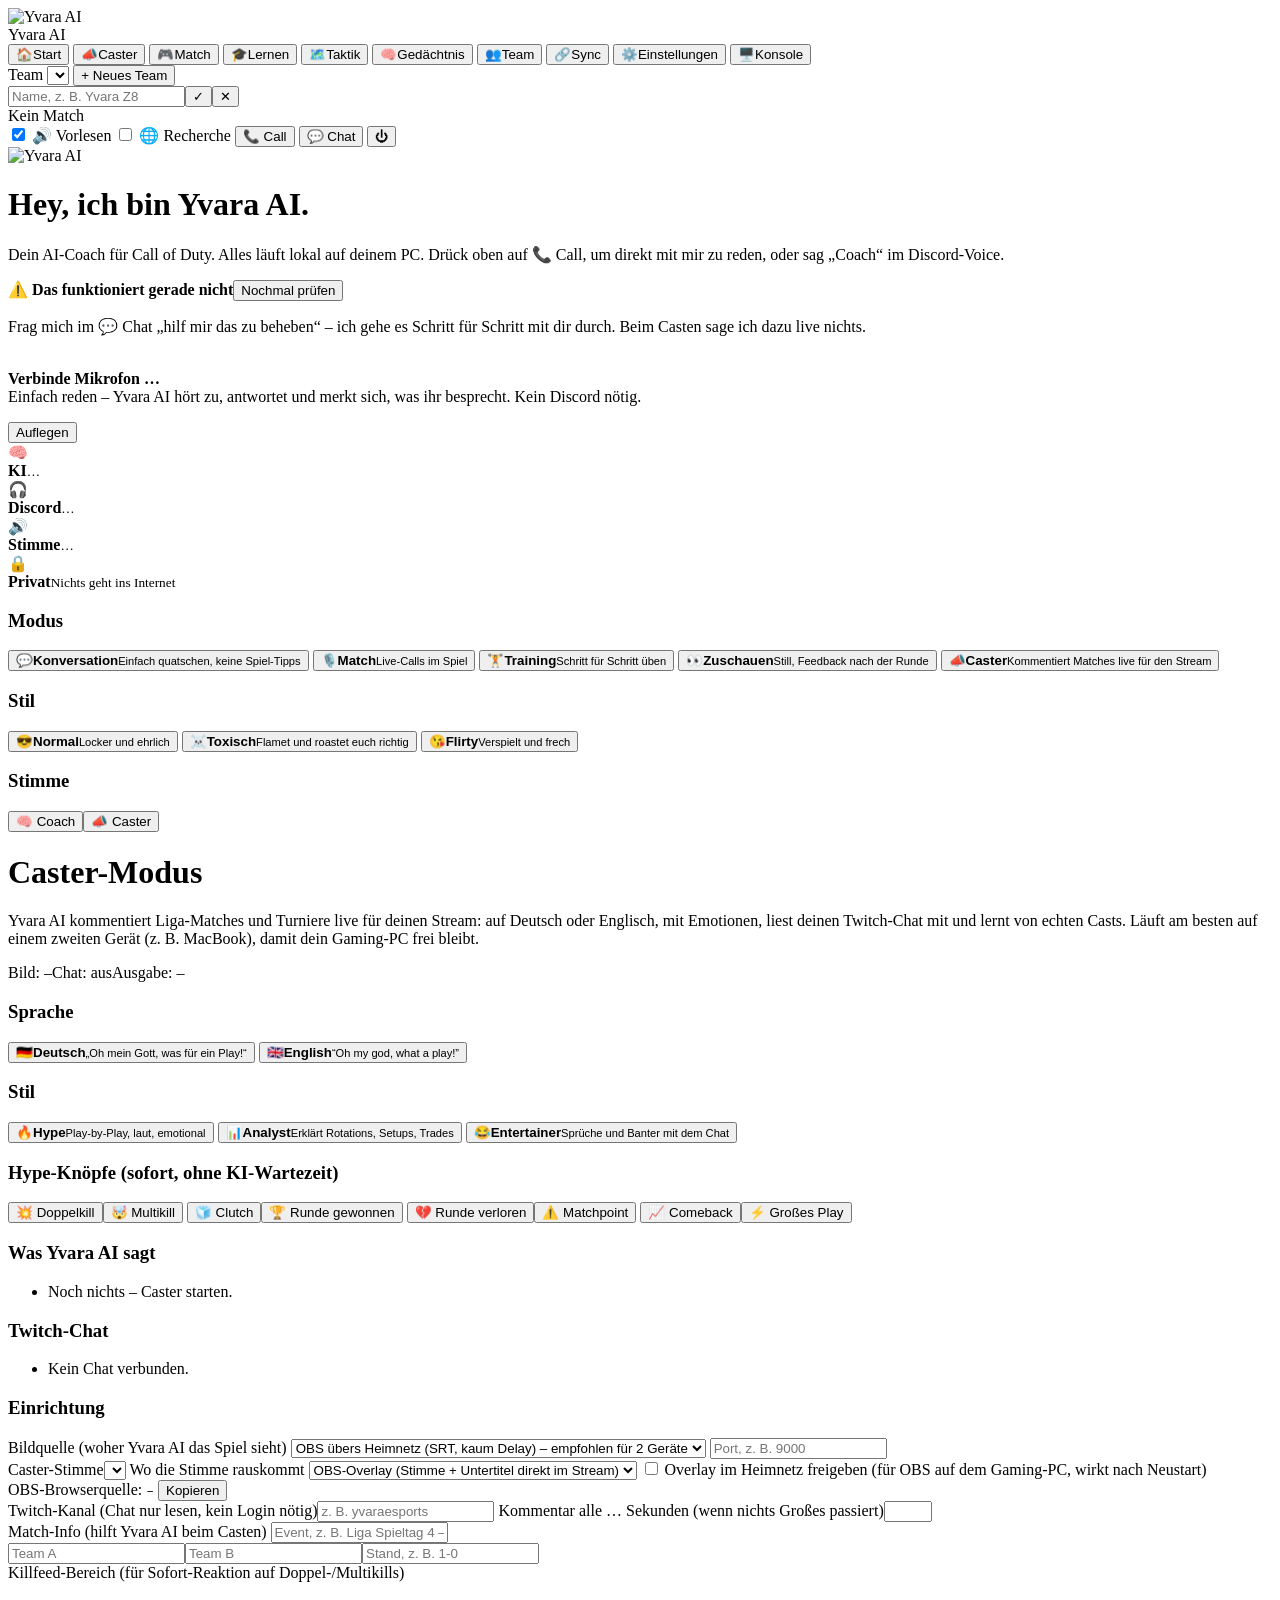
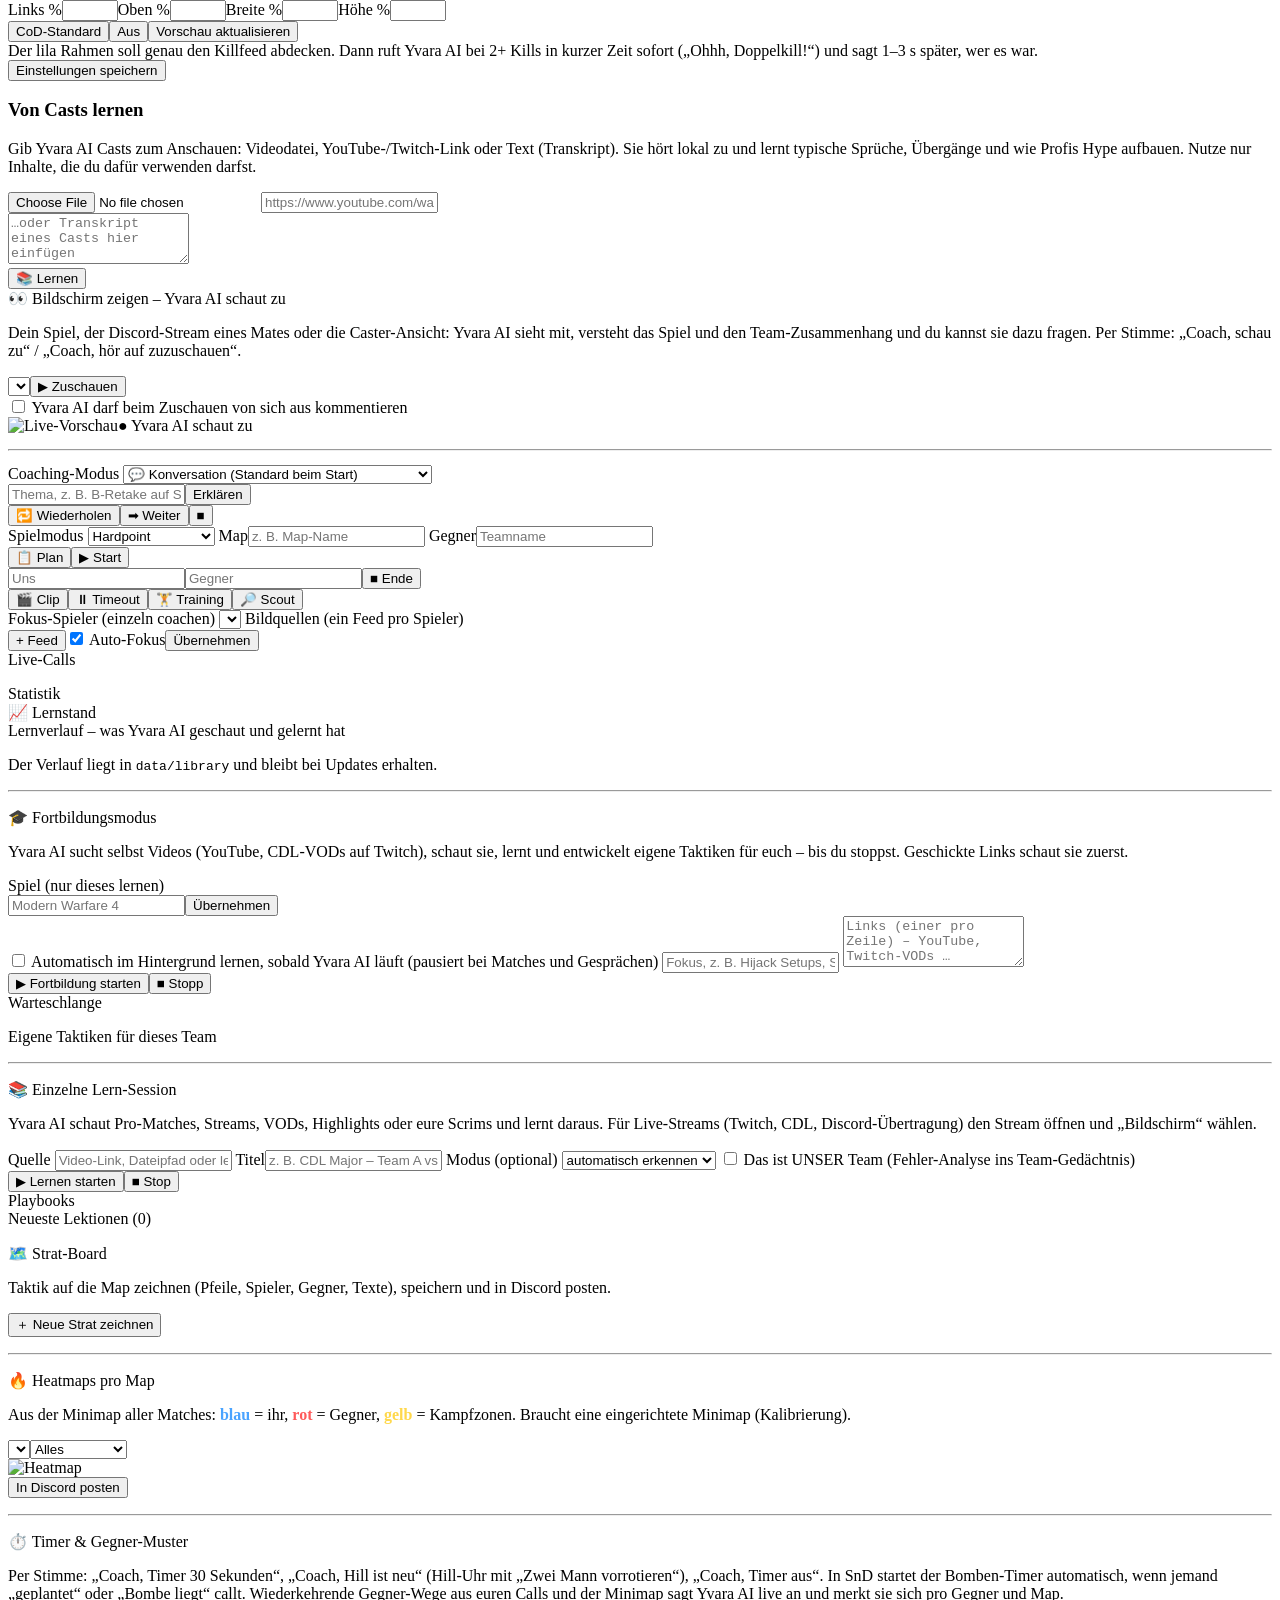
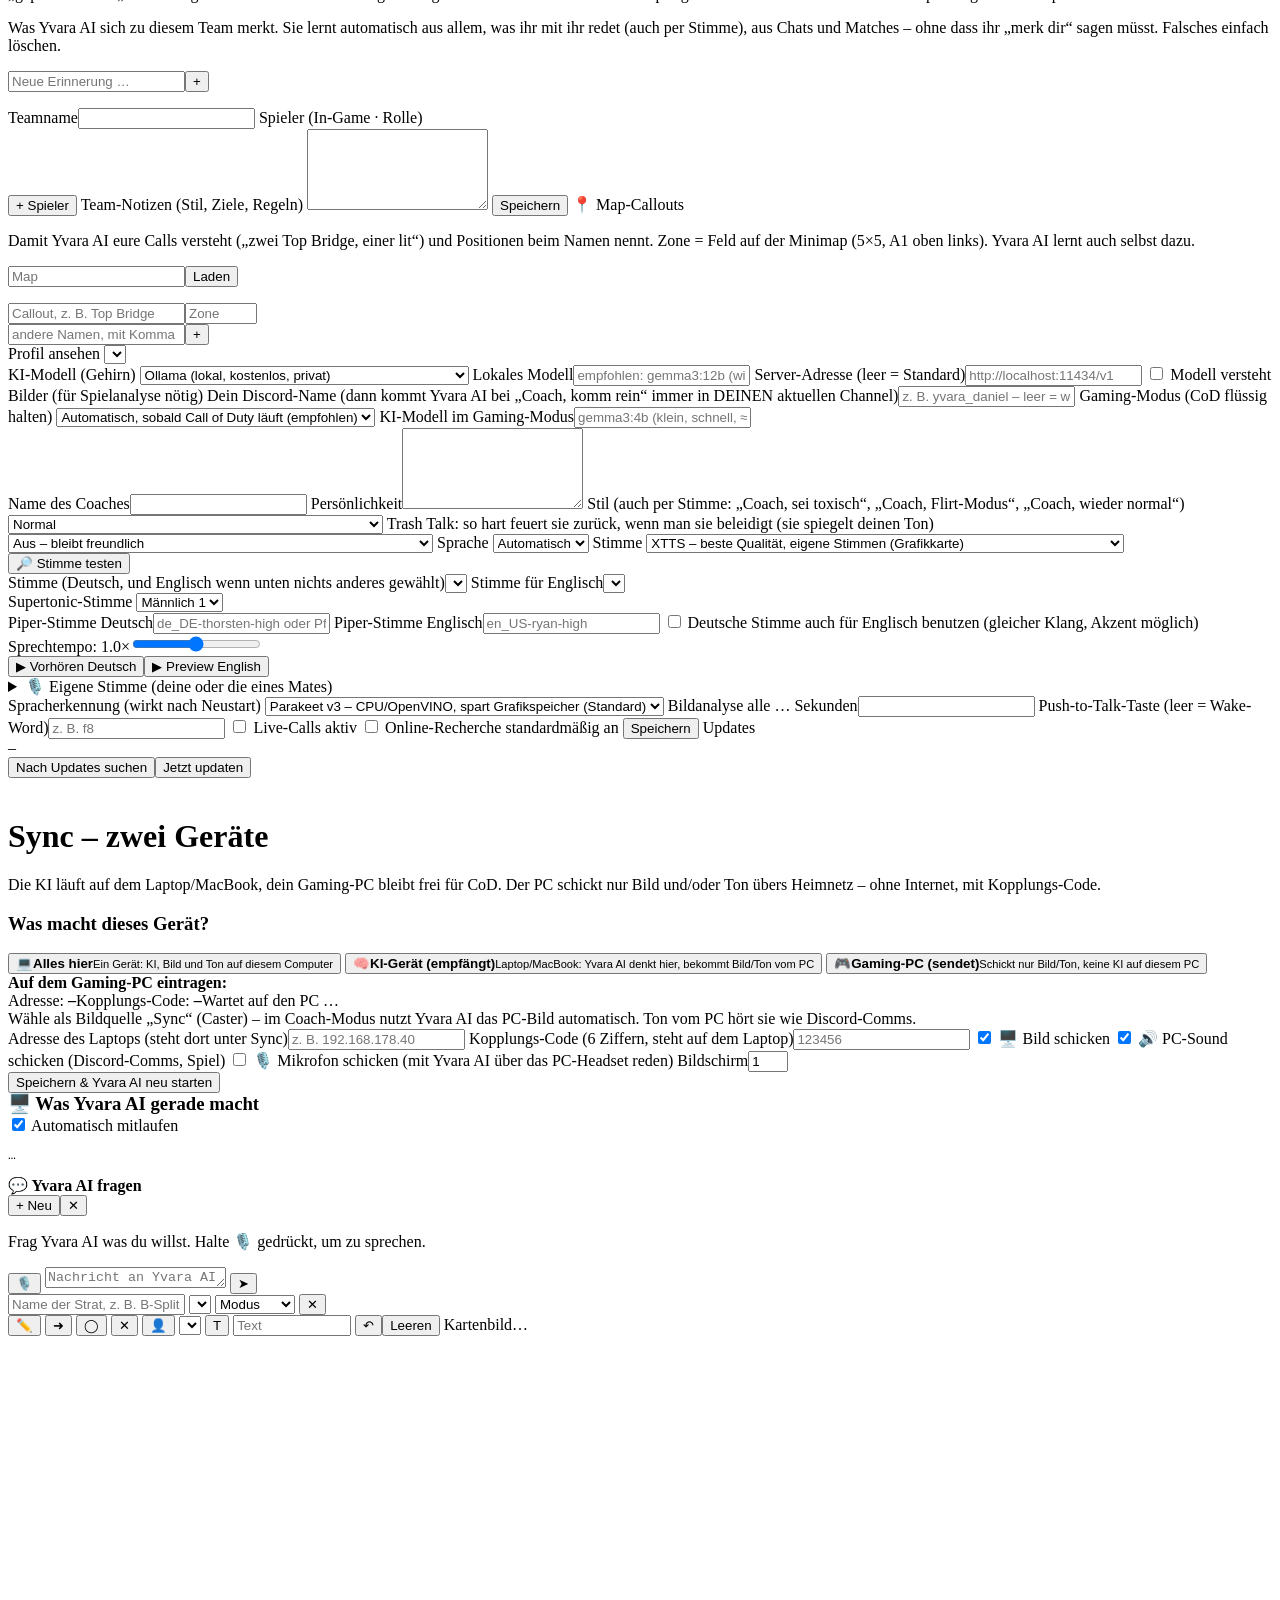
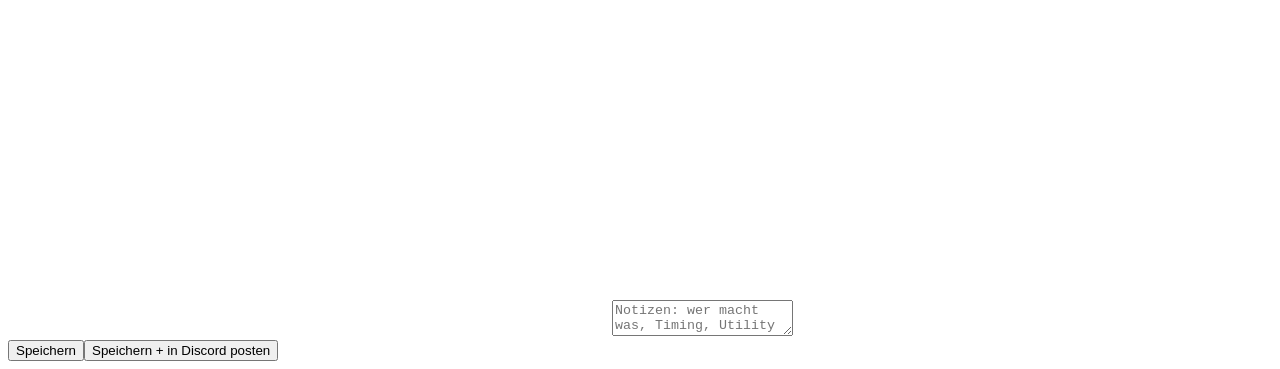
==== commit 8fadb6fb: "Ehrlicher Coach: Selbst-Check mit Problemlöser, nie live auf Stream - coach/health.py prüft KI (Olla" ====
--- a/coach/web/static/index.html
+++ b/coach/web/static/index.html
@@ -52,6 +52,11 @@
         <img class="hero-logo" src="/static/logo.svg" alt="Yvara AI">
         <div><h1>Hey, ich bin <span class="nm">Yvara AI</span>.</h1>
         <p class="hint">Dein AI-Coach für Call of Duty. Alles läuft lokal auf deinem PC. Drück oben auf 📞 Call, um direkt mit mir zu reden, oder sag „Coach“ im Discord-Voice.</p></div>
+      </div>
+      <div id="healthBox" class="healthbox hidden">
+        <div class="hb-head"><b>⚠️ Das funktioniert gerade nicht</b><button class="small" id="healthRecheck">Nochmal prüfen</button></div>
+        <ul id="healthList"></ul>
+        <p class="hint">Frag mich im 💬 Chat „hilf mir das zu beheben“ – ich gehe es Schritt für Schritt mit dir durch. Beim Casten sage ich dazu live nichts.</p>
       </div>
       <div id="callBox" class="callbox hidden">
         <div class="call-orb" id="callOrb"><img src="/static/logo.svg" alt=""></div>
@@ -341,10 +346,7 @@
       <label class="toggle hidden" id="sWebWrap"><input type="checkbox" id="sWeb"> Online-Recherche standardmäßig an</label>
       <button id="saveSettings">Speichern</button>
       <label class="lbl">Updates</label>
-      <div id="updStatus" class="upd-status" data-state="idle" aria-live="polite">
-        <span class="upd-ic" aria-hidden="true"></span>
-        <div class="upd-body"><b id="updTitle">Noch nicht geprüft</b><div id="updInfo" class="hint">Drück „Nach Updates suchen“.</div></div>
-      </div>
+      <div id="updInfo" class="hint">–</div>
       <div class="row"><button class="ghost small" id="updCheck">Nach Updates suchen</button><button class="small hidden" id="updApply">Jetzt updaten</button></div>
     </div>
 
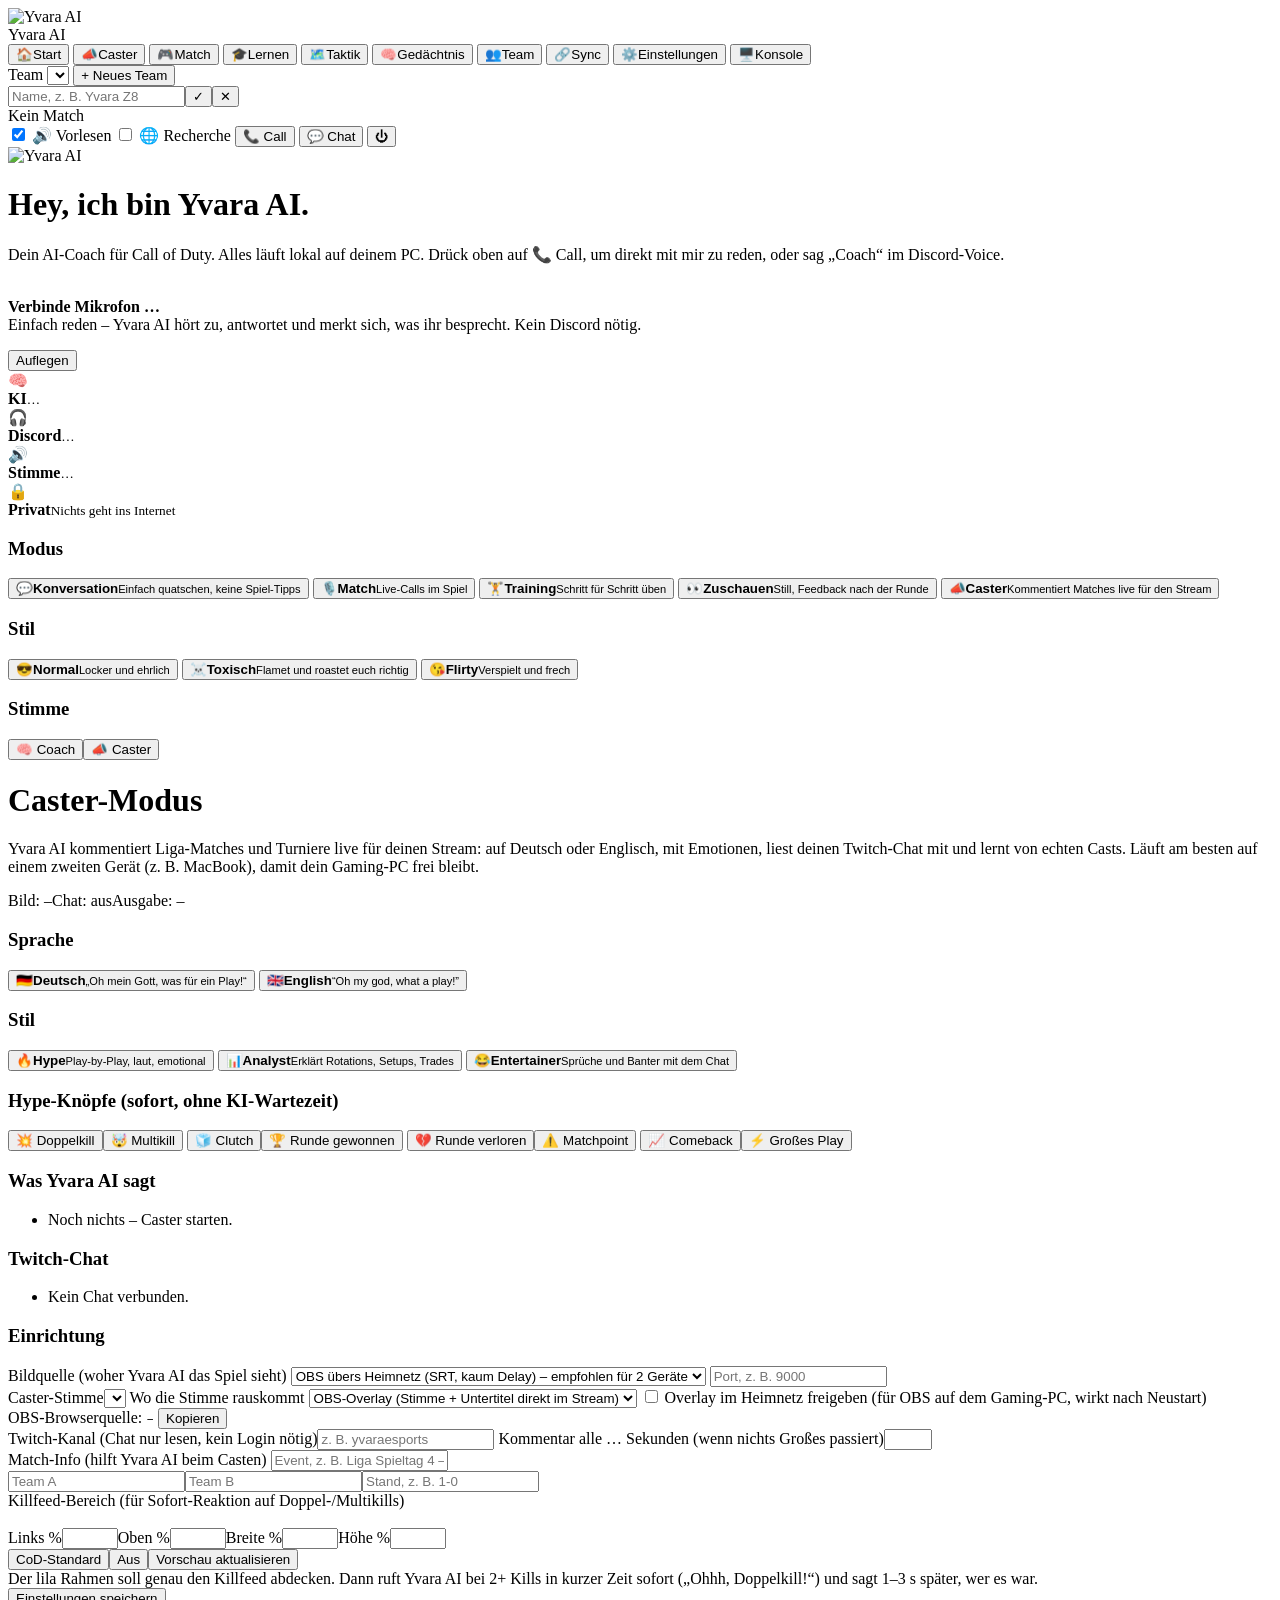
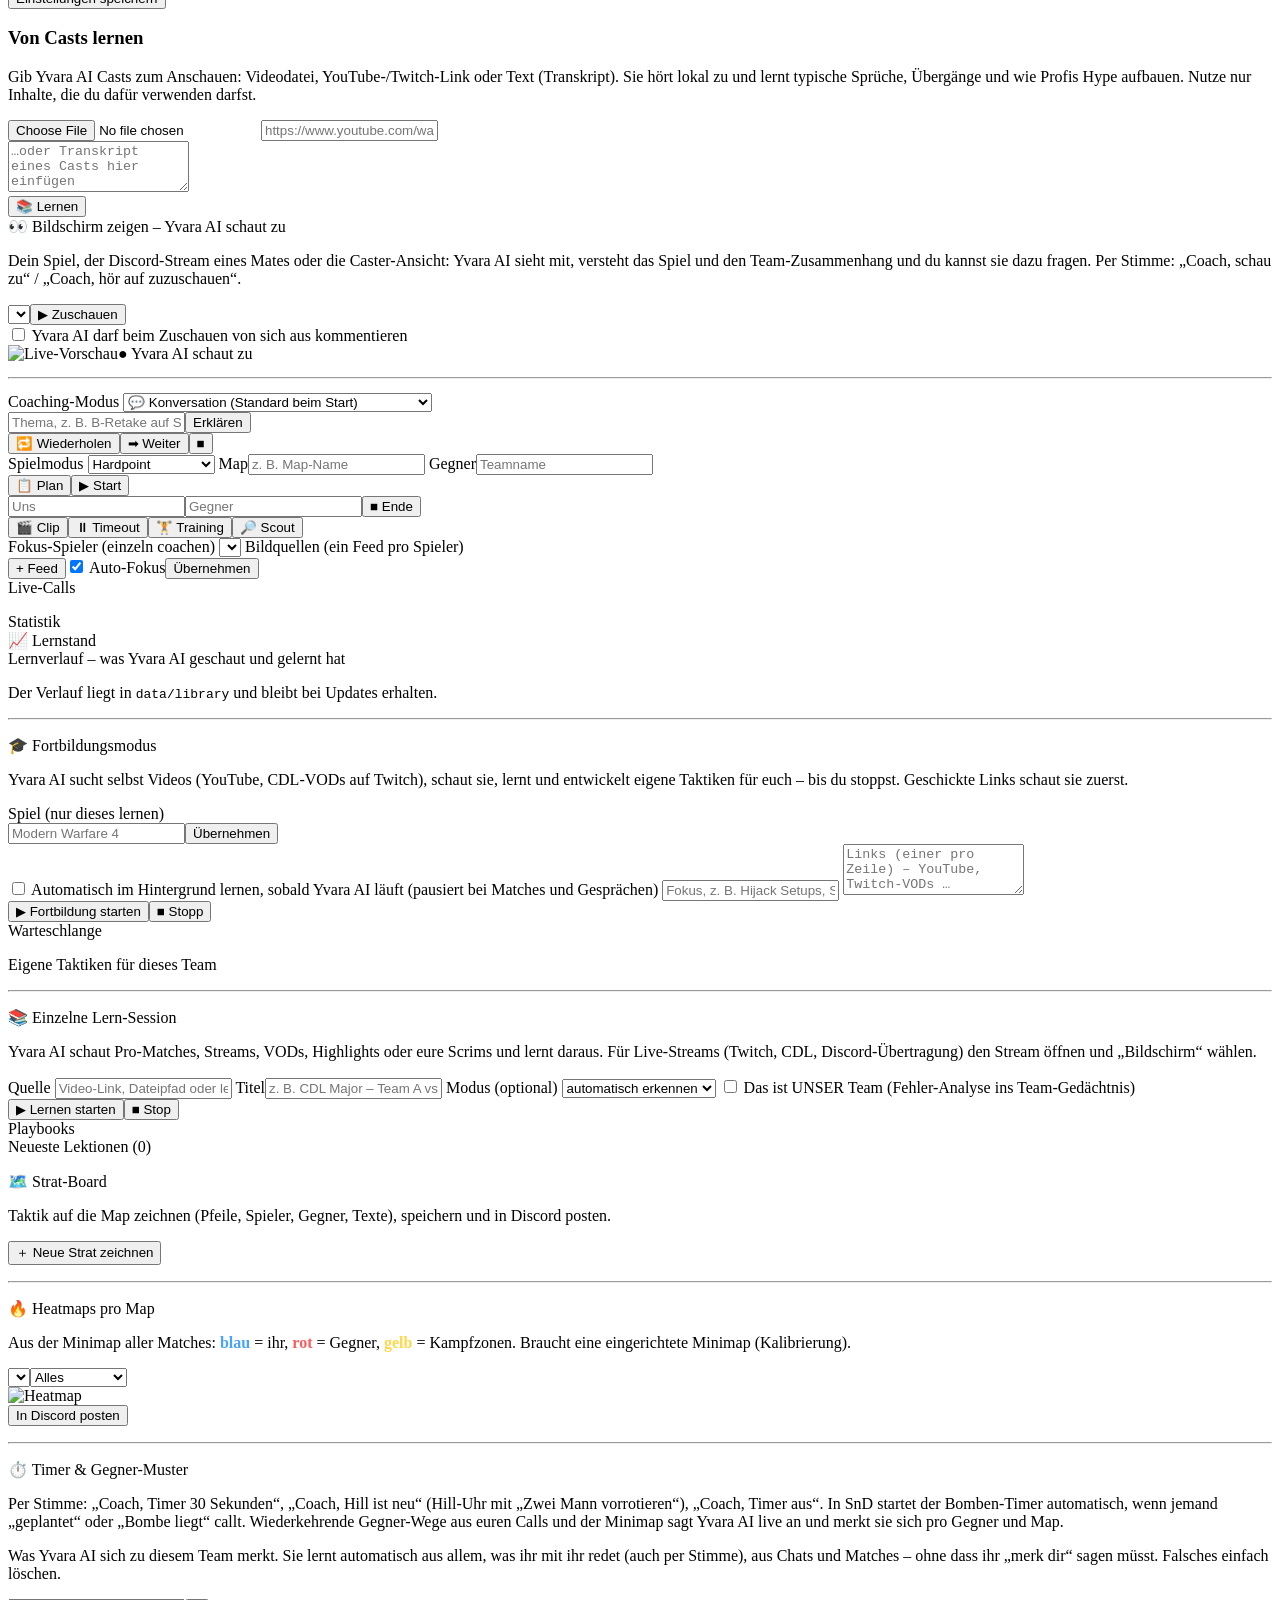
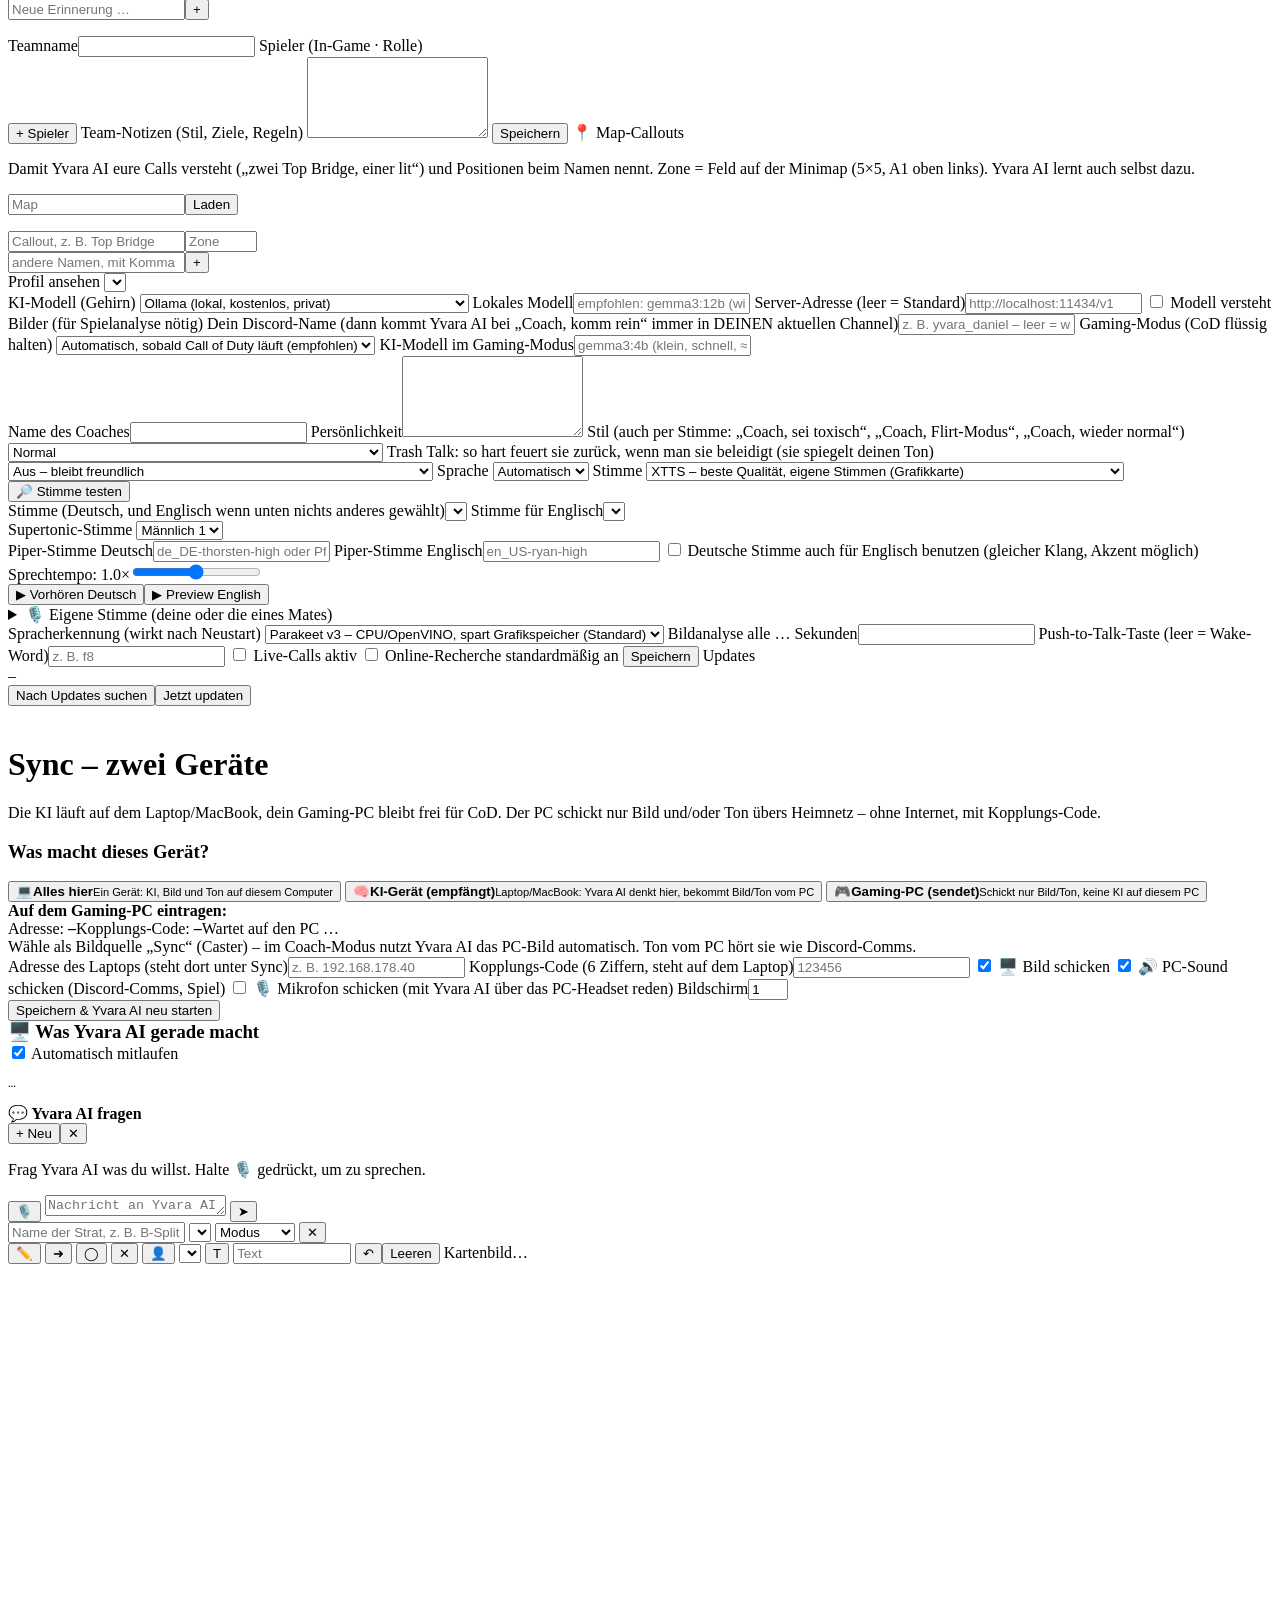
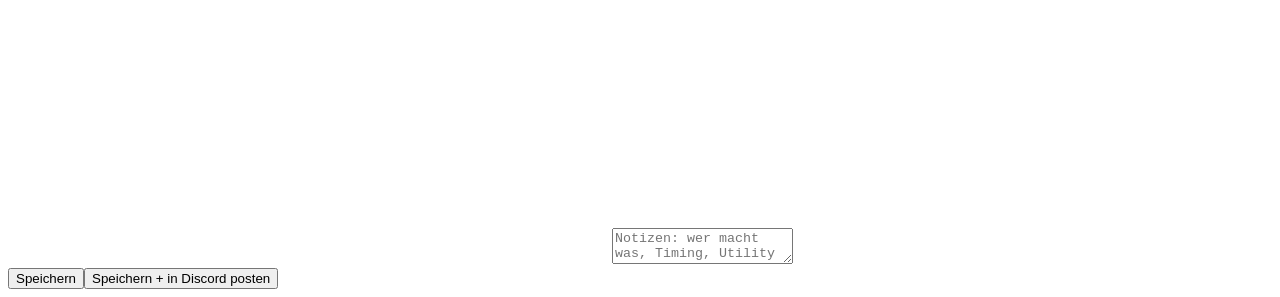
==== commit 48e2b944: "Stimmen natürlicher: Tempo 1.0, lebendigere Betonung, gesäuberte Stimmproben bis 60 s, gleiche Lauts" ====
--- a/coach/web/static/index.html
+++ b/coach/web/static/index.html
@@ -52,11 +52,6 @@
         <img class="hero-logo" src="/static/logo.svg" alt="Yvara AI">
         <div><h1>Hey, ich bin <span class="nm">Yvara AI</span>.</h1>
         <p class="hint">Dein AI-Coach für Call of Duty. Alles läuft lokal auf deinem PC. Drück oben auf 📞 Call, um direkt mit mir zu reden, oder sag „Coach“ im Discord-Voice.</p></div>
-      </div>
-      <div id="healthBox" class="healthbox hidden">
-        <div class="hb-head"><b>⚠️ Das funktioniert gerade nicht</b><button class="small" id="healthRecheck">Nochmal prüfen</button></div>
-        <ul id="healthList"></ul>
-        <p class="hint">Frag mich im 💬 Chat „hilf mir das zu beheben“ – ich gehe es Schritt für Schritt mit dir durch. Beim Casten sage ich dazu live nichts.</p>
       </div>
       <div id="callBox" class="callbox hidden">
         <div class="call-orb" id="callOrb"><img src="/static/logo.svg" alt=""></div>
@@ -323,7 +318,7 @@
       <label class="lbl">Sprechtempo: <span id="speedVal">1.0</span>×</label><input id="sSpeed" type="range" step="0.05" min="0.7" max="1.5">
       <div class="row"><button class="ghost small" id="prevDe">▶ Vorhören Deutsch</button><button class="ghost small" id="prevEn">▶ Preview English</button></div>
       <details class="voiceown"><summary>🎙️ Eigene Stimme (deine oder die eines Mates)</summary>
-        <p class="hint">Yvara AI spricht dann mit dieser Stimme – auf Deutsch und Englisch. Nimm 15–30 Sekunden klar und ohne Musik auf, z. B. diesen Text:</p>
+        <p class="hint">Yvara AI spricht dann mit dieser Stimme – auf Deutsch und Englisch. Nimm 20–60 Sekunden klar, ohne Musik und in deiner normalen Sprechweise (nicht vorlesen-monoton) auf, z. B. diesen Text:</p>
         <p class="hint readme">„Hey Leute, wir spielen heute ruhig und sauber. Rotiert früh zum nächsten Hill, tradet eure Kills und redet viel. Okay, let's go – rotate early, trade your kills and keep the comms clean.“</p>
         <label class="lbl">Name</label><input id="cvName" placeholder="z. B. Daniel">
         <label class="lbl">Verwenden für</label>
@@ -332,7 +327,7 @@
         <div class="row"><button class="small" id="cvRec">⏺ Aufnahme starten</button><span id="cvTime" class="hint"></span></div>
         <label class="lbl">… oder Datei(en) hochladen – auch WhatsApp-Sprachnachrichten (.opus, .ogg, .mp3, .m4a, .wav)</label>
         <input id="cvFile" type="file" multiple accept="audio/*,.opus,.ogg,.oga,.mp3,.m4a,.aac,.wav,.flac,.webm,.mp4">
-        <p class="hint">Kurze Sprachnachrichten? Einfach mehrere auf einmal auswählen – Yvara AI setzt sie zusammen (zusammen mind. 10 s, ideal 15–30 s).</p>
+        <p class="hint">Kurze Sprachnachrichten? Einfach mehrere auf einmal auswählen – Yvara AI setzt sie zusammen (zusammen mind. 10 s, ideal 30–60 s).</p>
         <div class="row"><button class="small" id="cvSave">Stimme speichern</button></div>
         <div id="cvInfo" class="hint"></div>
         <div id="cvSlots" class="hint"></div>
